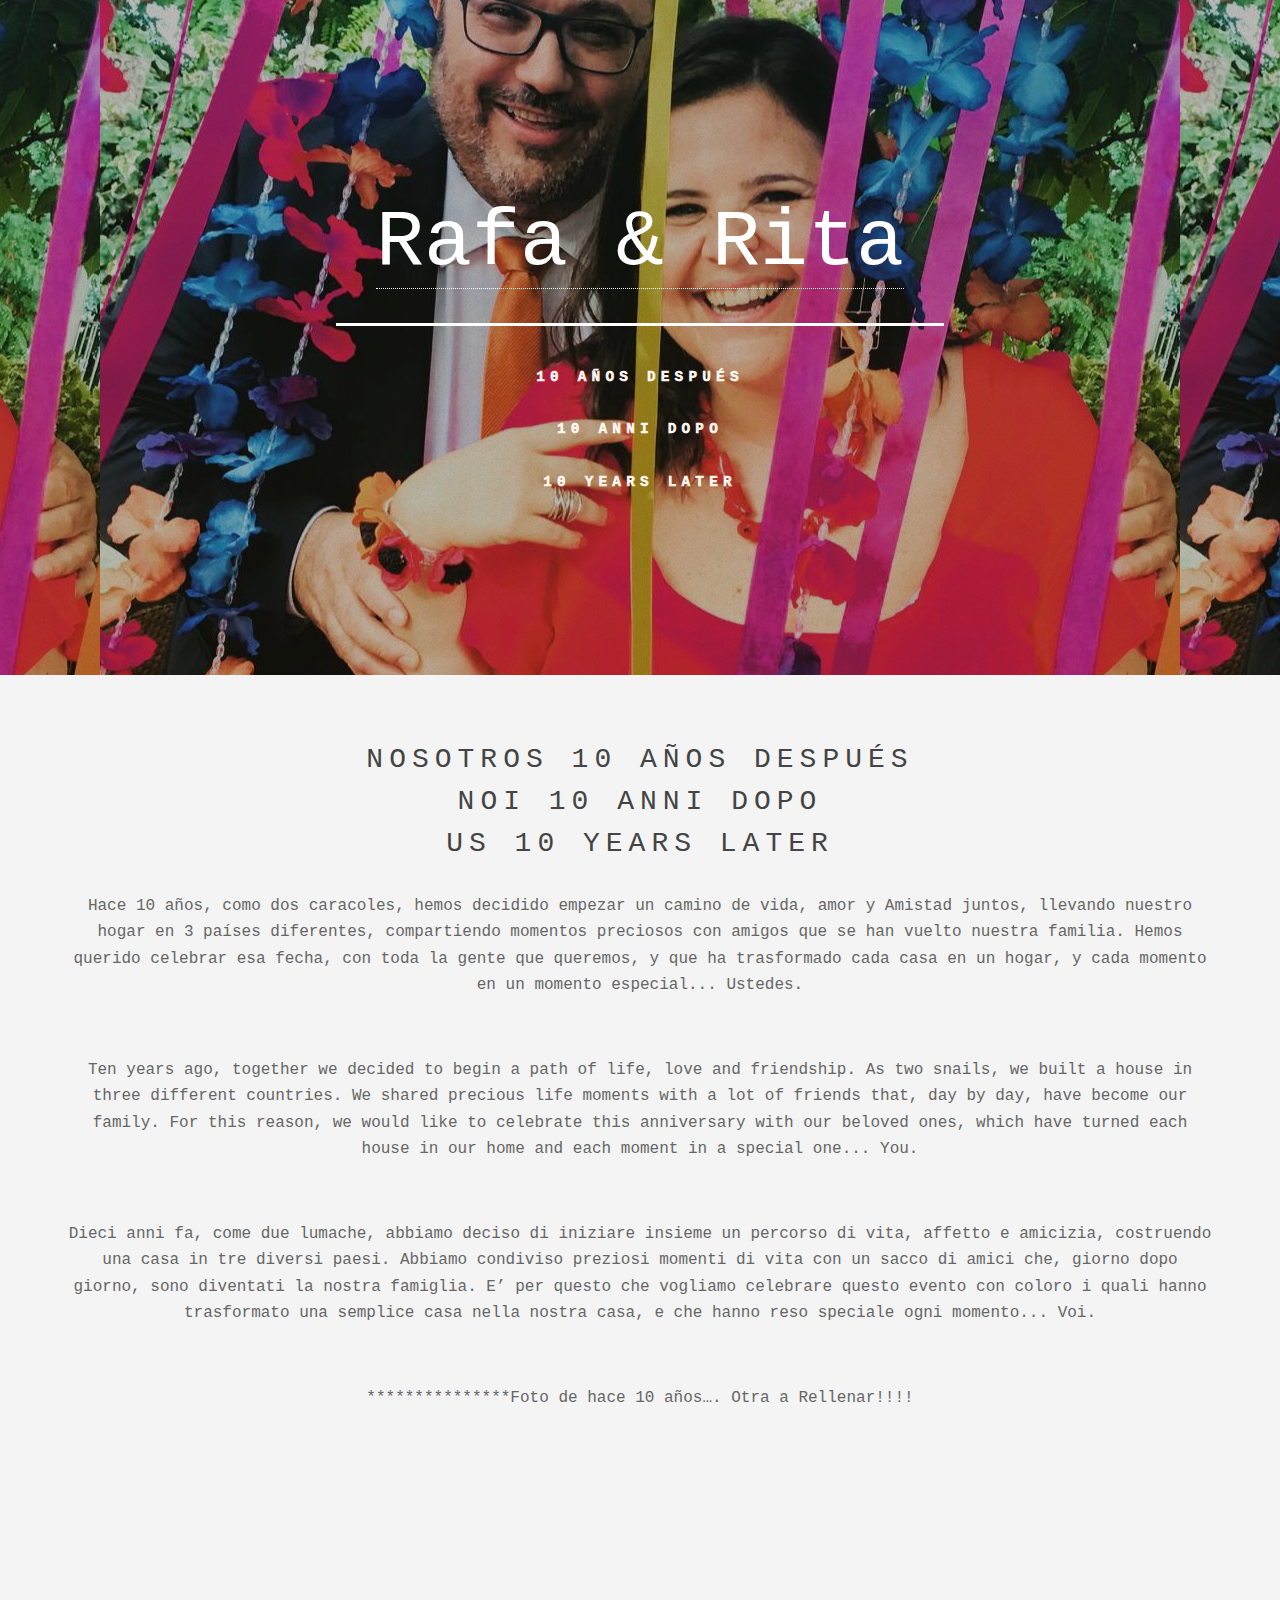
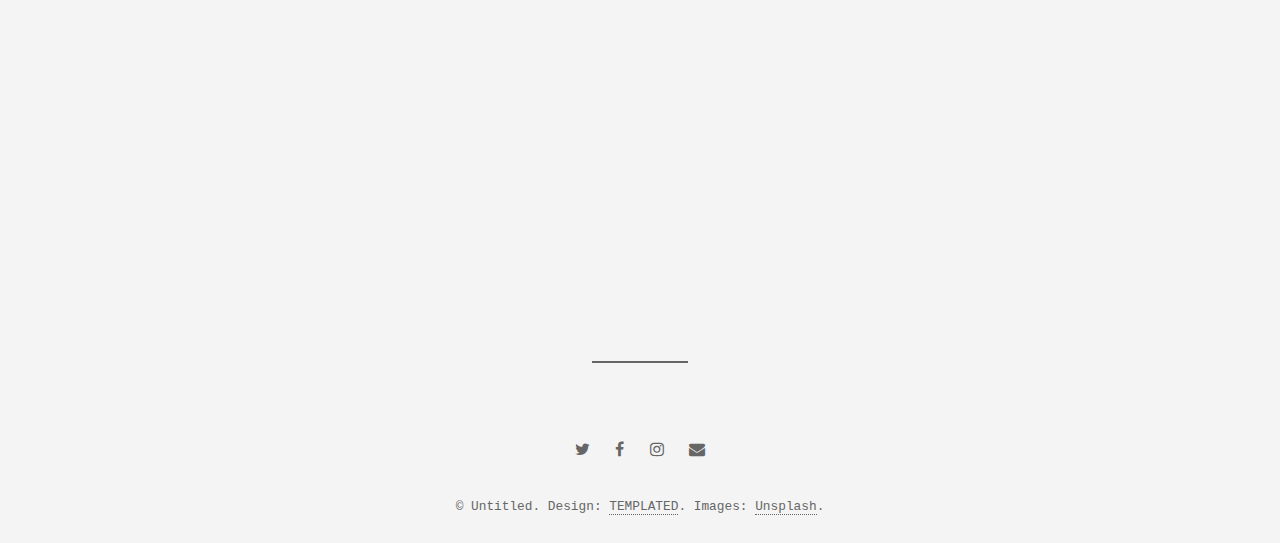
==== aboutus.html @ 58c0a0b7 "added last modifications:" ====
<!DOCTYPE HTML>
<!--
	Epilogue by TEMPLATED
	templated.co @templatedco
	Released for free under the Creative Commons Attribution 3.0 license (templated.co/license)
-->
<html>
	<head>
		<title>Rafa e Rita 10 anni dopo</title>
		<meta http-equiv="Content-Type" content="text/html; charset=utf-8">
		<meta name="viewport" content="width=device-width, initial-scale=1" />
		<link rel="stylesheet" href="assets/css/main.css" />
	</head>
	<body>

		<!-- Header -->
			<header id="header" class="alt">
				<div class="inner">
					<h1><a href="index.html">Rafa & Rita<a></h1>
					<p>10 a&ntilde;os despu&eacute;s</p>
					<p>10 anni dopo</p>
					<p>10 years later</p>
					<!-- <p>A free responsive site template by <a href="https://templated.co">TEMPLATED</a></p> -->
				</div>
			</header>

        <!-- CTA -->
            <!--
            <section id="cta" class="main special">
                <h2>Etiam veroeros lorem</h2>
                <p>Phasellus ac augue ac magna auctor tempus proin<br />
                accumsan lacus a nibh commodo in pellentesque dui<br />
                in hac habitasse platea dictumst.</p>
                <ul class="actions">
                    <li><a href="#" class="button big">Get Started</a></li>
                </ul>
            </section>
            
            -->
           <!-- Main -->
			
                <section id="main" class="main">
                    <header>
                        <h2>Nosotros 10 a&ntilde;os despu&eacute;s<br/>Noi 10 anni dopo<br/>Us 10 years later</h2>
                    </header>
                    <p>Hace 10 años, como dos caracoles, hemos decidido empezar un camino de vida, amor y Amistad juntos, 
                    llevando nuestro hogar en 3 países diferentes, compartiendo momentos preciosos con amigos que se han 
                    vuelto nuestra familia. Hemos querido celebrar esa fecha, con toda la gente que queremos, y que ha 
                    trasformado cada casa en un hogar, y cada momento en un momento especial... Ustedes.
                    </p>
		</br>
		    <p>Ten years ago, together we decided to begin a path of life, love and friendship. As two snails,
            we built a house in three different countries. We shared precious life moments with a lot of friends that,
            day by day, have become our family. For this reason, we would like to celebrate this anniversary with our beloved 
            ones, which have turned each house in our home and each moment in a special one... You.</p>
		</br>
		<p>Dieci anni fa, come due lumache, abbiamo deciso di iniziare insieme un percorso di vita, affetto e amicizia, 
        costruendo una casa in tre diversi paesi. Abbiamo condiviso preziosi momenti di vita con un sacco di amici che, giorno
        dopo giorno, sono diventati la nostra famiglia. E’ per questo che vogliamo celebrare questo evento con coloro i quali
        hanno trasformato una semplice casa nella nostra casa, e che hanno reso speciale ogni momento... Voi.</p>
                    </br><p>
                   ***************Foto de hace 10 años….
Otra a Rellenar!!!!</p>
                    <p><iframe src="https://open.spotify.com/embed/user/carla_sciarra/playlist/4qnA7GtJhtQi6pA90mGxtS width="300" height="380" frameborder="0" allowtransparency="true" allow="encrypted-media"></iframe> 
                    </p>
             </section>
			
				<!-- Footer -->
					<footer id="footer">
						<ul class="icons">
							<li><a href="#" class="icon fa-twitter"><span class="label">Twitter</span></a></li>
							<li><a href="#" class="icon fa-facebook"><span class="label">Facebook</span></a></li>
							<li><a href="#" class="icon fa-instagram"><span class="label">Instagram</span></a></li>
							<li><a href="#" class="icon fa-envelope"><span class="label">Email</span></a></li>
						</ul>
						<p class="copyright">&copy; Untitled. Design: <a href="https://templated.co">TEMPLATED</a>. Images: <a href="https://unsplash.com">Unsplash</a>.</p>
					</footer>

			</div>

		<!-- Scripts -->
			<script src="assets/js/jquery.min.js"></script>
			<script src="assets/js/skel.min.js"></script>
			<script src="assets/js/util.js"></script>
			<script src="assets/js/main.js"></script>

	</body>
</html>
---- assets/css/main.css ----
@import url(font-awesome.min.css);
@import url("https://fonts.googleapis.com/css?family=Pacifico|Source+Sans+Pro:200,400");

/*
	Epilogue by TEMPLATED
	templated.co @templatedco
	Released for free under the Creative Commons Attribution 3.0 license (templated.co/license)
*/

/* Reset */

	html, body, div, span, applet, object, iframe, h1, h2, h3, h4, h5, h6, p, blockquote, pre, a, abbr, acronym, address, big, cite, code, del, dfn, em, img, ins, kbd, q, s, samp, small, strike, strong, sub, sup, tt, var, b, u, i, center, dl, dt, dd, ol, ul, li, fieldset, form, label, legend, table, caption, tbody, tfoot, thead, tr, th, td, article, aside, canvas, details, embed, figure, figcaption, footer, header, hgroup, menu, nav, output, ruby, section, summary, time, mark, audio, video {
		margin: 0;
		padding: 0;
		border: 0;
		font-size: 100%;
		font: inherit;
		vertical-align: baseline;
	}

	article, aside, details, figcaption, figure, footer, header, hgroup, menu, nav, section {
		display: block;
	}

	body {
		line-height: 1;
	}

	ol, ul {
		list-style: none;
	}

	blockquote, q {
		quotes: none;
	}

	blockquote:before, blockquote:after, q:before, q:after {
		content: '';
		content: none;
	}

	table {
		border-collapse: collapse;
		border-spacing: 0;
	}

	body {
		-webkit-text-size-adjust: none;
	}

/* Box Model */

	*, *:before, *:after {
		-moz-box-sizing: border-box;
		-webkit-box-sizing: border-box;
		box-sizing: border-box;
	}

/* Basic */

	@-ms-viewport {
		width: device-width;
	}

	body {
		-ms-overflow-style: scrollbar;
	}

	@media screen and (max-width: 480px) {

		html, body {
			min-width: 320px;
		}

	}

	body {
		background: #f4f4f4;
	}

		body.is-loading *, body.is-loading *:before, body.is-loading *:after {
			-moz-animation: none !important;
			-webkit-animation: none !important;
			-ms-animation: none !important;
			animation: none !important;
			-moz-transition: none !important;
			-webkit-transition: none !important;
			-ms-transition: none !important;
			transition: none !important;
		}

/* Type */

	body {
		background-color: #f4f4f4;
		color: #666666;
	}

	body, input, select, textarea {
		/* font-family: "Source Sans Pro", Helvetica, sans-serif;*/ 
        font-family: Courier New,Courier,Lucida Sans Typewriter,Lucida Typewriter,monospace;
		font-size: 17pt;
		font-weight: 200;
		line-height: 1.65;
	}

		@media screen and (max-width: 1680px) {

			body, input, select, textarea {
				font-size: 13pt;
			}

		}

		@media screen and (max-width: 1280px) {

			body, input, select, textarea {
				font-size: 12pt;
			}

		}

		@media screen and (max-width: 360px) {

			body, input, select, textarea {
				font-size: 11pt;
			}

		}

	a {
		-moz-transition: color 0.2s ease, border-bottom-color 0.2s ease;
		-webkit-transition: color 0.2s ease, border-bottom-color 0.2s ease;
		-ms-transition: color 0.2s ease, border-bottom-color 0.2s ease;
		transition: color 0.2s ease, border-bottom-color 0.2s ease;
		text-decoration: none;
		border-bottom: dotted 1px;
	}

		a:hover {
			border-bottom-color: transparent;
		}

	strong, b {
		font-weight: 400;
	}

	em, i {
		font-style: italic;
	}

	p {
		margin: 0 0 2em 0;
        text-align: center;
	}

	h1, h2, h3, h4, h5, h6 {
		font-weight: 400;
		line-height: 1.5;
		margin: 0 0 1em 0;
		text-transform: uppercase;
		letter-spacing: 0.375rem;
	}

		h1 a, h2 a, h3 a, h4 a, h5 a, h6 a {
			color: inherit;
			text-decoration: none;
		}

	h1 {
		font-size: 2em;
	}

	h2 {
		font-size: 1.75em;
	}

	h3 {
		font-size: 1.25em;
	}

	h4 {
		font-size: 1em;
	}

	h5 {
		font-size: 0.9em;
	}

	h6 {
		font-size: 0.7em;
	}

	@media screen and (max-width: 736px) {

		h1 {
			font-size: 1.5em;
		}

		h2 {
			font-size: 1.25em;
		}

		h3 {
			font-size: 1em;
		}

	}

	sub {
		font-size: 0.8em;
		position: relative;
		top: 0.5em;
	}

	sup {
		font-size: 0.8em;
		position: relative;
		top: -0.5em;
	}

	blockquote {
		border-left: solid 4px;
		font-style: italic;
		margin: 0 0 2em 0;
		padding: 0.5em 0 0.5em 2em;
	}

	code {
		border-radius: 4px;
		border: solid 1px;
		font-family: "Courier New", monospace;
		font-size: 0.9em;
		margin: 0 0.25em;
		padding: 0.25em 0.65em;
	}

	pre {
		-webkit-overflow-scrolling: touch;
		font-family: "Courier New", monospace;
		font-size: 0.9em;
		margin: 0 0 2em 0;
	}

		pre code {
			display: block;
			line-height: 1.75;
			padding: 1em 1.5em;
			overflow-x: auto;
		}

	hr {
		border: 0;
		border-bottom: solid 1px;
		margin: 2em 0;
	}

		hr.major {
			margin: 3em 0;
		}

	.align-left {
		text-align: left;
	}

	.align-center {
		text-align: center;
	}

	.align-right {
		text-align: right;
	}

	input, select, textarea {
		color: #444444;
	}

	a {
		color: inherit;
	}

		a:hover {
			color: #EF6480 !important;
		}

	strong, b {
		color: #444444;
	}

	h1, h2, h3, h4, h5, h6 {
		color: #444444;
	}

	blockquote {
		border-left-color: #666666;
	}

	code {
		background: rgba(144, 144, 144, 0.075);
		border-color: #666666;
	}

	hr {
		border-bottom-color: #666666;
	}

/* Box */

	.box {
		border-radius: 4px;
		border: solid 1px;
		margin-bottom: 2em;
		padding: 1.5em;
	}

		.box > :last-child,
		.box > :last-child > :last-child,
		.box > :last-child > :last-child > :last-child {
			margin-bottom: 0;
		}

		.box.alt {
			border: 0;
			border-radius: 0;
			padding: 0;
		}

	.box {
		border-color: #666666;
	}

/* Button */

	input[type="submit"],
	input[type="reset"],
	input[type="button"],
	button,
	.button {
		-moz-appearance: none;
		-webkit-appearance: none;
		-ms-appearance: none;
		appearance: none;
		-moz-transition: box-shadow 0.2s ease-in-out, background-color 0.2s ease-in-out, color 0.2s ease-in-out;
		-webkit-transition: box-shadow 0.2s ease-in-out, background-color 0.2s ease-in-out, color 0.2s ease-in-out;
		-ms-transition: box-shadow 0.2s ease-in-out, background-color 0.2s ease-in-out, color 0.2s ease-in-out;
		transition: box-shadow 0.2s ease-in-out, background-color 0.2s ease-in-out, color 0.2s ease-in-out;
		border-radius: 4px;
		border: 0;
		cursor: pointer;
		display: inline-block;
		font-weight: 400;
		height: 3.5em;
		line-height: 3.5em;
		padding: 0 2em 0 2.375em;
		text-align: center;
		text-decoration: none;
		white-space: nowrap;
		text-transform: uppercase;
		letter-spacing: 0.325em;
		font-size: 0.725em;
	}

		input[type="submit"].icon:before,
		input[type="reset"].icon:before,
		input[type="button"].icon:before,
		button.icon:before,
		.button.icon:before {
			margin-right: 0.5em;
		}

		input[type="submit"].fit,
		input[type="reset"].fit,
		input[type="button"].fit,
		button.fit,
		.button.fit {
			display: block;
			margin: 0 0 1em 0;
			width: 100%;
		}

		input[type="submit"].big,
		input[type="reset"].big,
		input[type="button"].big,
		button.big,
		.button.big {
			font-size: 0.8em;
			padding: 0 2.5em 0 2.875em;
			height: 3.75em;
			line-height: 3.75em;
		}

		input[type="submit"].disabled, input[type="submit"]:disabled,
		input[type="reset"].disabled,
		input[type="reset"]:disabled,
		input[type="button"].disabled,
		input[type="button"]:disabled,
		button.disabled,
		button:disabled,
		.button.disabled,
		.button:disabled {
			-moz-pointer-events: none;
			-webkit-pointer-events: none;
			-ms-pointer-events: none;
			pointer-events: none;
			opacity: 0.25;
		}

		@media screen and (max-width: 480px) {

			input[type="submit"],
			input[type="reset"],
			input[type="button"],
			button,
			.button {
				padding: 0;
			}

		}

	input[type="submit"],
	input[type="reset"],
	input[type="button"],
	button,
	.button {
		background-color: transparent;
		box-shadow: inset 0 0 0 2px #666666;
		color: #444444 !important;
	}

		input[type="submit"]:hover,
		input[type="reset"]:hover,
		input[type="button"]:hover,
		button:hover,
		.button:hover {
			color: #EF6480 !important;
			box-shadow: inset 0 0 0 2px #EF6480;
		}

		input[type="submit"]:active,
		input[type="reset"]:active,
		input[type="button"]:active,
		button:active,
		.button:active {
			background-color: rgba(239, 100, 128, 0.15);
		}

		input[type="submit"].icon:before,
		input[type="reset"].icon:before,
		input[type="button"].icon:before,
		button.icon:before,
		.button.icon:before {
			color: #999999;
		}

/* Form */

	form {
		margin: 0 0 2em 0;
	}

	label {
		display: block;
		font-size: 0.9em;
		font-weight: 400;
		margin: 0 0 1em 0;
	}

	input[type="text"],
	input[type="password"],
	input[type="email"],
	select,
	textarea {
		-moz-appearance: none;
		-webkit-appearance: none;
		-ms-appearance: none;
		appearance: none;
		border-radius: 4px;
		border: none;
		border: solid 1px;
		color: inherit;
		display: block;
		outline: 0;
		padding: 0 1em;
		text-decoration: none;
		width: 100%;
	}

		input[type="text"]:invalid,
		input[type="password"]:invalid,
		input[type="email"]:invalid,
		select:invalid,
		textarea:invalid {
			box-shadow: none;
		}

	.select-wrapper {
		text-decoration: none;
		display: block;
		position: relative;
	}

		.select-wrapper:before {
			-moz-osx-font-smoothing: grayscale;
			-webkit-font-smoothing: antialiased;
			font-family: FontAwesome;
			font-style: normal;
			font-weight: normal;
			text-transform: none !important;
		}

		.select-wrapper:before {
			content: '\f078';
			display: block;
			height: 2.75em;
			line-height: 2.75em;
			pointer-events: none;
			position: absolute;
			right: 0;
			text-align: center;
			top: 0;
			width: 2.75em;
		}

		.select-wrapper select::-ms-expand {
			display: none;
		}

	input[type="text"],
	input[type="password"],
	input[type="email"],
	select {
		height: 2.75em;
	}

	textarea {
		padding: 0.75em 1em;
	}

	input[type="checkbox"],
	input[type="radio"] {
		-moz-appearance: none;
		-webkit-appearance: none;
		-ms-appearance: none;
		appearance: none;
		display: block;
		float: left;
		margin-right: -2em;
		opacity: 0;
		width: 1em;
		z-index: -1;
	}

		input[type="checkbox"] + label,
		input[type="radio"] + label {
			text-decoration: none;
			cursor: pointer;
			display: inline-block;
			font-size: 1em;
			font-weight: 200;
			padding-left: 2.4em;
			padding-right: 0.75em;
			position: relative;
		}

			input[type="checkbox"] + label:before,
			input[type="radio"] + label:before {
				-moz-osx-font-smoothing: grayscale;
				-webkit-font-smoothing: antialiased;
				font-family: FontAwesome;
				font-style: normal;
				font-weight: normal;
				text-transform: none !important;
			}

			input[type="checkbox"] + label:before,
			input[type="radio"] + label:before {
				border-radius: 4px;
				border: solid 1px;
				content: '';
				display: inline-block;
				height: 1.65em;
				left: 0;
				line-height: 1.58125em;
				position: absolute;
				text-align: center;
				top: 0;
				width: 1.65em;
			}

		input[type="checkbox"]:checked + label:before,
		input[type="radio"]:checked + label:before {
			content: '\f00c';
		}

	input[type="checkbox"] + label:before {
		border-radius: 4px;
	}

	input[type="radio"] + label:before {
		border-radius: 100%;
	}

	::-webkit-input-placeholder {
		opacity: 1.0;
	}

	:-moz-placeholder {
		opacity: 1.0;
	}

	::-moz-placeholder {
		opacity: 1.0;
	}

	:-ms-input-placeholder {
		opacity: 1.0;
	}

	.formerize-placeholder {
		opacity: 1.0;
	}

	label {
		color: #444444;
	}

	input[type="text"],
	input[type="password"],
	input[type="email"],
	select,
	textarea {
		background: rgba(144, 144, 144, 0.075);
		border-color: #666666;
	}

		input[type="text"]:focus,
		input[type="password"]:focus,
		input[type="email"]:focus,
		select:focus,
		textarea:focus {
			border-color: #EF6480;
			box-shadow: 0 0 0 1px #EF6480;
		}

	.select-wrapper:before {
		color: #666666;
	}

	input[type="checkbox"] + label,
	input[type="radio"] + label {
		color: #666666;
	}

		input[type="checkbox"] + label:before,
		input[type="radio"] + label:before {
			background: rgba(144, 144, 144, 0.075);
			border-color: #666666;
		}

	input[type="checkbox"]:checked + label:before,
	input[type="radio"]:checked + label:before {
		background-color: #EF6480;
		border-color: #EF6480;
		color: #ffffff;
	}

	input[type="checkbox"]:focus + label:before,
	input[type="radio"]:focus + label:before {
		border-color: #EF6480;
		box-shadow: 0 0 0 1px #EF6480;
	}

	::-webkit-input-placeholder {
		color: #999999 !important;
	}

	:-moz-placeholder {
		color: #999999 !important;
	}

	::-moz-placeholder {
		color: #999999 !important;
	}

	:-ms-input-placeholder {
		color: #999999 !important;
	}

	.formerize-placeholder {
		color: #999999 !important;
	}

/* Icon */

	.icon {
		text-decoration: none;
		border-bottom: none;
		position: relative;
	}

		.icon:before {
			-moz-osx-font-smoothing: grayscale;
			-webkit-font-smoothing: antialiased;
			font-family: FontAwesome;
			font-style: normal;
			font-weight: normal;
			text-transform: none !important;
		}

		.icon > .label {
			display: none;
		}

		.icon.major {
			display: block;
			margin: 0 0 1.5em 0;
		}

			.icon.major:before {
				cursor: default;
				font-size: 2.5rem;
				box-shadow: inset 0 0 0 2px #666666;
				width: 2.5em;
				height: 2.5em;
				line-height: 2.5em;
				display: inline-block;
				border-radius: 100%;
				color: #666666;
			}

		@media screen and (max-width: 736px) {

			.icon.major:before {
				font-size: 2rem;
			}

		}

/* Image */

	.image {
		border-radius: 4px;
		border: 0;
		display: inline-block;
		position: relative;
	}

		.image img {
			border-radius: 4px;
			display: block;
		}

		.image.left, .image.right {
			max-width: 40%;
		}

			.image.left img, .image.right img {
				width: 100%;
			}

		.image.left {
			float: left;
			margin: 0 1.5em 1em 0;
			top: 0.25em;
		}

		.image.right {
			float: right;
			margin: 0 0 1em 1.5em;
			top: 0.25em;
		}

		.image.fit {
			display: block;
			margin: 0 0 2em 0;
			width: 100%;
		}

			.image.fit img {
				width: 100%;
			}

		.image.main {
			display: block;
			margin: 0 0 3em 0;
			width: 100%;
		}

			.image.main img {
				width: 100%;
			}

/* List */

	ol {
		list-style: decimal;
		margin: 0 0 2em 0;
		padding-left: 1.25em;
	}

		ol li {
			padding-left: 0.25em;
		}

	ul {
		list-style: disc;
		margin: 0 0 2em 0;
		padding-left: 1em;
	}

		ul li {
			padding-left: 0.5em;
		}

		ul.alt {
			list-style: none;
			padding-left: 0;
		}

			ul.alt li {
				border-top: solid 1px;
				padding: 0.5em 0;
			}

				ul.alt li:first-child {
					border-top: 0;
					padding-top: 0;
				}

		ul.icons {
			cursor: default;
			list-style: none;
			padding-left: 0;
		}

			ul.icons li {
				display: inline-block;
				padding: 0 1em 0 0;
			}

				ul.icons li:last-child {
					padding-right: 0;
				}

		ul.actions {
			cursor: default;
			list-style: none;
			padding-left: 0;
		}

			ul.actions li {
				display: inline-block;
				padding: 0 1em 0 0;
				vertical-align: middle;
			}

				ul.actions li:last-child {
					padding-right: 0;
				}

			ul.actions.small li {
				padding: 0 0.5em 0 0;
			}

			ul.actions.vertical li {
				display: block;
				padding: 1em 0 0 0;
			}

				ul.actions.vertical li:first-child {
					padding-top: 0;
				}

				ul.actions.vertical li > * {
					margin-bottom: 0;
				}

			ul.actions.vertical.small li {
				padding: 0.5em 0 0 0;
			}

				ul.actions.vertical.small li:first-child {
					padding-top: 0;
				}

			ul.actions.fit {
				display: table;
				margin-left: -1em;
				padding: 0;
				table-layout: fixed;
				width: calc(100% + 1em);
			}

				ul.actions.fit li {
					display: table-cell;
					padding: 0 0 0 1em;
				}

					ul.actions.fit li > * {
						margin-bottom: 0;
					}

				ul.actions.fit.small {
					margin-left: -0.5em;
					width: calc(100% + 0.5em);
				}

					ul.actions.fit.small li {
						padding: 0 0 0 0.5em;
					}

			@media screen and (max-width: 480px) {

				ul.actions {
					margin: 0 0 2em 0;
				}

					ul.actions li {
						padding: 1em 0 0 0;
						display: block;
						text-align: center;
						width: 100%;
					}

						ul.actions li:first-child {
							padding-top: 0;
						}

						ul.actions li > * {
							width: 100%;
							margin: 0 !important;
						}

					ul.actions.small li {
						padding: 0.5em 0 0 0;
					}

						ul.actions.small li:first-child {
							padding-top: 0;
						}

			}

	dl {
		margin: 0 0 2em 0;
	}

		dl dt {
			display: block;
			font-weight: 400;
			margin: 0 0 1em 0;
		}

		dl dd {
			margin-left: 2em;
		}

	ul.alt li {
		border-top-color: #666666;
	}

/* Table */

	.table-wrapper {
		-webkit-overflow-scrolling: touch;
		overflow-x: auto;
	}

	table {
		margin: 0 0 2em 0;
		width: 100%;
	}

		table tbody tr {
			border: solid 1px;
			border-left: 0;
			border-right: 0;
		}

		table td {
			padding: 0.75em 0.75em;
		}

		table th {
			font-size: 0.9em;
			font-weight: 400;
			padding: 0 0.75em 0.75em 0.75em;
			text-align: left;
		}

		table thead {
			border-bottom: solid 2px;
		}

		table tfoot {
			border-top: solid 2px;
		}

		table.alt {
			border-collapse: separate;
		}

			table.alt tbody tr td {
				border: solid 1px;
				border-left-width: 0;
				border-top-width: 0;
			}

				table.alt tbody tr td:first-child {
					border-left-width: 1px;
				}

			table.alt tbody tr:first-child td {
				border-top-width: 1px;
			}

			table.alt thead {
				border-bottom: 0;
			}

			table.alt tfoot {
				border-top: 0;
			}

	table tbody tr {
		border-color: #666666;
	}

		table tbody tr:nth-child(2n + 1) {
			background-color: rgba(144, 144, 144, 0.075);
		}

	table th {
		color: #444444;
	}

	table thead {
		border-bottom-color: #666666;
	}

	table tfoot {
		border-top-color: #666666;
	}

	table.alt tbody tr td {
		border-color: #666666;
	}

/* Item */

	.item {
		padding: 3em 3em 1em 3em;
		background-color: #ffffff;
		border-radius: 4px;
		text-align: center;
	}

		.item header {
			border-top-left-radius: 4px;
			border-top-right-radius: 4px;
			margin: -3em 0 3em -3em;
			width: calc(100% + 6em);
			height: 15em;
			display: -moz-flex;
			display: -webkit-flex;
			display: -ms-flex;
			display: flex;
			-moz-align-items: center;
			-webkit-align-items: center;
			-ms-align-items: center;
			align-items: center;
			-moz-justify-content: center;
			-webkit-justify-content: center;
			-ms-justify-content: center;
			justify-content: center;
			background-color: #444;
			color: rgba(255, 255, 255, 0.75);
			position: relative;
			overflow: hidden;
		}

			.item header input, .item header select, .item header textarea {
				color: #ffffff;
			}

			.item header a {
				color: inherit;
			}

				.item header a:hover {
					color: #EF6480 !important;
				}

			.item header strong, .item header b {
				color: #ffffff;
			}

			.item header h1, .item header h2, .item header h3, .item header h4, .item header h5, .item header h6 {
				color: #ffffff;
			}

			.item header blockquote {
				border-left-color: #ffffff;
			}

			.item header code {
				background: rgba(255, 255, 255, 0.075);
				border-color: #ffffff;
			}

			.item header hr {
				border-bottom-color: #ffffff;
			}

			.item header a {
				-moz-transition: -moz-transform 0.2s ease;
				-webkit-transition: -webkit-transform 0.2s ease;
				-ms-transition: -ms-transform 0.2s ease;
				transition: transform 0.2s ease;
				background-size: cover;
				background-position: center;
				background-repeat: no-repeat;
				position: absolute;
				top: 0;
				left: 0;
				width: 100%;
				height: 100%;
				display: block;
			}

				.item header a:before {
					content: '';
					display: block;
					position: absolute;
					top: 0;
					left: 0;
					width: 100%;
					height: 100%;
					background-color: rgba(0, 0, 0, 0.25);
					background-image: url("images/overlay.png");
				}

			.item header:hover a {
				-moz-transform: scale(1.1);
				-webkit-transform: scale(1.1);
				-ms-transform: scale(1.1);
				transform: scale(1.1);
			}

			.item header > * {
				position: relative;
				z-index: 1;
			}

			.item header h3 {
				margin: 0;
				-moz-pointer-events: none;
				-webkit-pointer-events: none;
				-ms-pointer-events: none;
				pointer-events: none;
			}

	.items {
		display: -moz-flex;
		display: -webkit-flex;
		display: -ms-flex;
		display: flex;
		-moz-flex-wrap: wrap;
		-webkit-flex-wrap: wrap;
		-ms-flex-wrap: wrap;
		flex-wrap: wrap;
		width: calc(100% + 2em);
		margin: -2em 0 0 -2em;
	}

		.items .item {
			margin: 2em 0 0 2em;
			width: calc(50% - 2em);
		}

	@media screen and (max-width: 980px) {

		.item header {
			height: 25em;
		}

		.items {
			-moz-flex-direction: column;
			-webkit-flex-direction: column;
			-ms-flex-direction: column;
			flex-direction: column;
			-moz-flex-wrap: nowrap;
			-webkit-flex-wrap: nowrap;
			-ms-flex-wrap: nowrap;
			flex-wrap: nowrap;
			width: 100%;
			margin: 0;
		}

			.items .item {
				width: 100%;
				margin: 0 0 2em 0;
			}

				.items .item:last-child {
					margin-bottom: 0;
				}

	}

	@media screen and (max-width: 736px) {

		.item header {
			height: 15em;
		}

		.items .item {
			margin: 0 0 1em 0;
		}

	}

	@media screen and (max-width: 480px) {

		.item {
			padding: 2em 1em 0.1em 1em;
		}

			.item header {
				height: 12em;
				margin: -2em 0 2em -1em;
				width: calc(100% + 2em);
			}

	}

/* Wrapper */

	#wrapper {
		width: 64em;
		margin: 0 auto;
		max-width: calc(100% - 4em);
		padding: 4em 0 2em 0;
	}

		#wrapper > .main {
			margin-bottom: 4em;
		}

		@media screen and (max-width: 980px) {

			#wrapper {
				padding: 2em 0 2em 0;
			}

				#wrapper > .main {
					margin-bottom: 2em;
				}

		}

		@media screen and (max-width: 736px) {

			#wrapper {
				max-width: calc(100% - 2em);
				padding: 1em 0 0.1em 0;
			}

				#wrapper > .main {
					margin-bottom: 1em;
				}

		}

/* Header */

	#header {
		background-color: #444;
		color: rgba(255, 255, 255, 0.75);
		display: -moz-flex;
		display: -webkit-flex;
		display: -ms-flex;
		display: flex;
		-moz-align-items: center;
		-webkit-align-items: center;
		-ms-align-items: center;
		align-items: center;
		-moz-justify-content: center;
		-webkit-justify-content: center;
		-ms-justify-content: center;
		justify-content: center;
		-moz-flex-direction: column;
		-webkit-flex-direction: column;
		-ms-flex-direction: column;
		flex-direction: column;
		padding: 8em 0 6em 0;
		background-image: url("../../images/img_00.jpg");
		background-size: auto;
		background-position: center;
		background-attachment: fixed;
		text-align: center;
		position: relative;
		cursor: default;
	}

		#header input, #header select, #header textarea {
			color: #ffffff;
		}

		#header a {
			color: inherit;
		}

			#header a:hover {
				color: #EF6480 !important;
			}

		#header strong, #header b {
			color: #ffffff;
		}

		#header h1, #header h2, #header h3, #header h4, #header h5, #header h6 {
			color: #ffffff;
		}

		#header blockquote {
			border-left-color: #ffffff;
		}

		#header code {
			background: rgba(255, 255, 255, 0.075);
			border-color: #ffffff;
		}

		#header hr {
			border-bottom-color: #ffffff;
		}

		#header:before {
			content: '';
			display: block;
			position: absolute;
			top: 0;
			left: 0;
			width: 100%;
			height: 100%;
			background-color: rgba(0, 0, 0, 0.25);
			background-image: url("images/overlay.png");
		}

		#header h1 {
			margin-bottom: 0.5em;
		}

		#header .inner {
			position: relative;
			z-index: 1;
		}

		#header.alt {
			height: 20em;
			min-height: 20em;
			min-height: 75vh;
		}

			#header.alt:before {
				-moz-transition: background-color 3s ease;
				-webkit-transition: background-color 3s ease;
				-ms-transition: background-color 3s ease;
				transition: background-color 3s ease;
				-moz-transition-delay: 1s;
				-webkit-transition-delay: 1s;
				-ms-transition-delay: 1s;
				transition-delay: 1s;
			}

			#header.alt h1 {
				font-size: 5em;
				padding: 0 0.5em 0.25em 0.5em;
				border-bottom: solid 3px #ffffff;
				font-weight: 200;
				/* font-family: "Pacifico", cursive; */
                font-family: Courier New,Courier,Lucida Sans Typewriter,Lucida Typewriter,monospace;
				text-transform: none;
				letter-spacing: 0;
			}

			#header.alt p {
				text-transform: uppercase;
				letter-spacing: 0.325rem;
				font-weight: 1000;
				font-size: 0.9em;
				padding: 0 1.25em;
                color: seashell;
			}

			#header.alt .inner {
				-moz-transition: opacity 2s ease;
				-webkit-transition: opacity 2s ease;
				-ms-transition: opacity 2s ease;
				transition: opacity 2s ease;
				opacity: 1;
			}

		body.is-loading #header.alt:before {
			background-color: black;
		}

		body.is-loading #header.alt .inner {
			opacity: 0;
		}

		@media screen and (max-width: 1280px) {

			#header {
				background-attachment: scroll;
			}

		}

		@media screen and (max-width: 736px) {

			#header {
				padding: 4em 2em 2em 2em;
			}

				#header.alt h1 {
					font-size: 2.5em;
					padding-left: 0;
					padding-right: 0;
				}

				#header.alt p {
					padding: 0;
				}

				#header.alt .inner {
					max-width: 20em;
				}

		}

/* Main */

	#main {
		padding: 4em 4em 2em 4em;
		background-color: #f4f4f4;
		border-radius: 4px;
	}

		#main > header:first-child {
			text-align: center;
		}

		@media screen and (max-width: 736px) {

			#main {
				padding: 2em 2em 0.1em 2em;
			}

		}

		@media screen and (max-width: 480px) {

			#main {
				padding: 2em 1em 0.1em 1em;
			}

		}

/* Intro */

	#intro {
		padding: 4em 4em 2em 4em;
		background-color: #ffffff;
		border-radius: 4px;
		text-align: center;
	}

		@media screen and (max-width: 736px) {

			#intro {
				padding: 2em 2em 0.1em 2em;
			}

		}

		@media screen and (max-width: 480px) {

			#intro {
				padding: 2em 1em 0.1em 1em;
			}

				#intro p br {
					display: none;
				}

		}

/* CTA */

	#cta {
		padding: 2em 0 0.1em 0;
		text-align: center;
	}

		@media screen and (max-width: 736px) {

			#cta {
				padding: 2em 2em 0.1em 2em;
			}

		}

		@media screen and (max-width: 480px) {

			#cta {
				padding: 2em 1em 0.1em 1em;
			}

				#cta p br {
					display: none;
				}

		}

/* Footer */

	#footer {
		text-align: center;
		margin-top: 4em;
	}

		#footer a {
			color: inherit;
		}

		#footer:before {
			content: '';
			display: inline-block;
			width: 6em;
			height: 2px;
			background-color: #666666;
			margin-bottom: 4em;
		}

		#footer .copyright {
			font-size: 0.8em;
		}

		@media screen and (max-width: 736px) {

			#footer {
				margin-top: 2em;
			}

				#footer:before {
					margin-bottom: 2em;
				}

		}
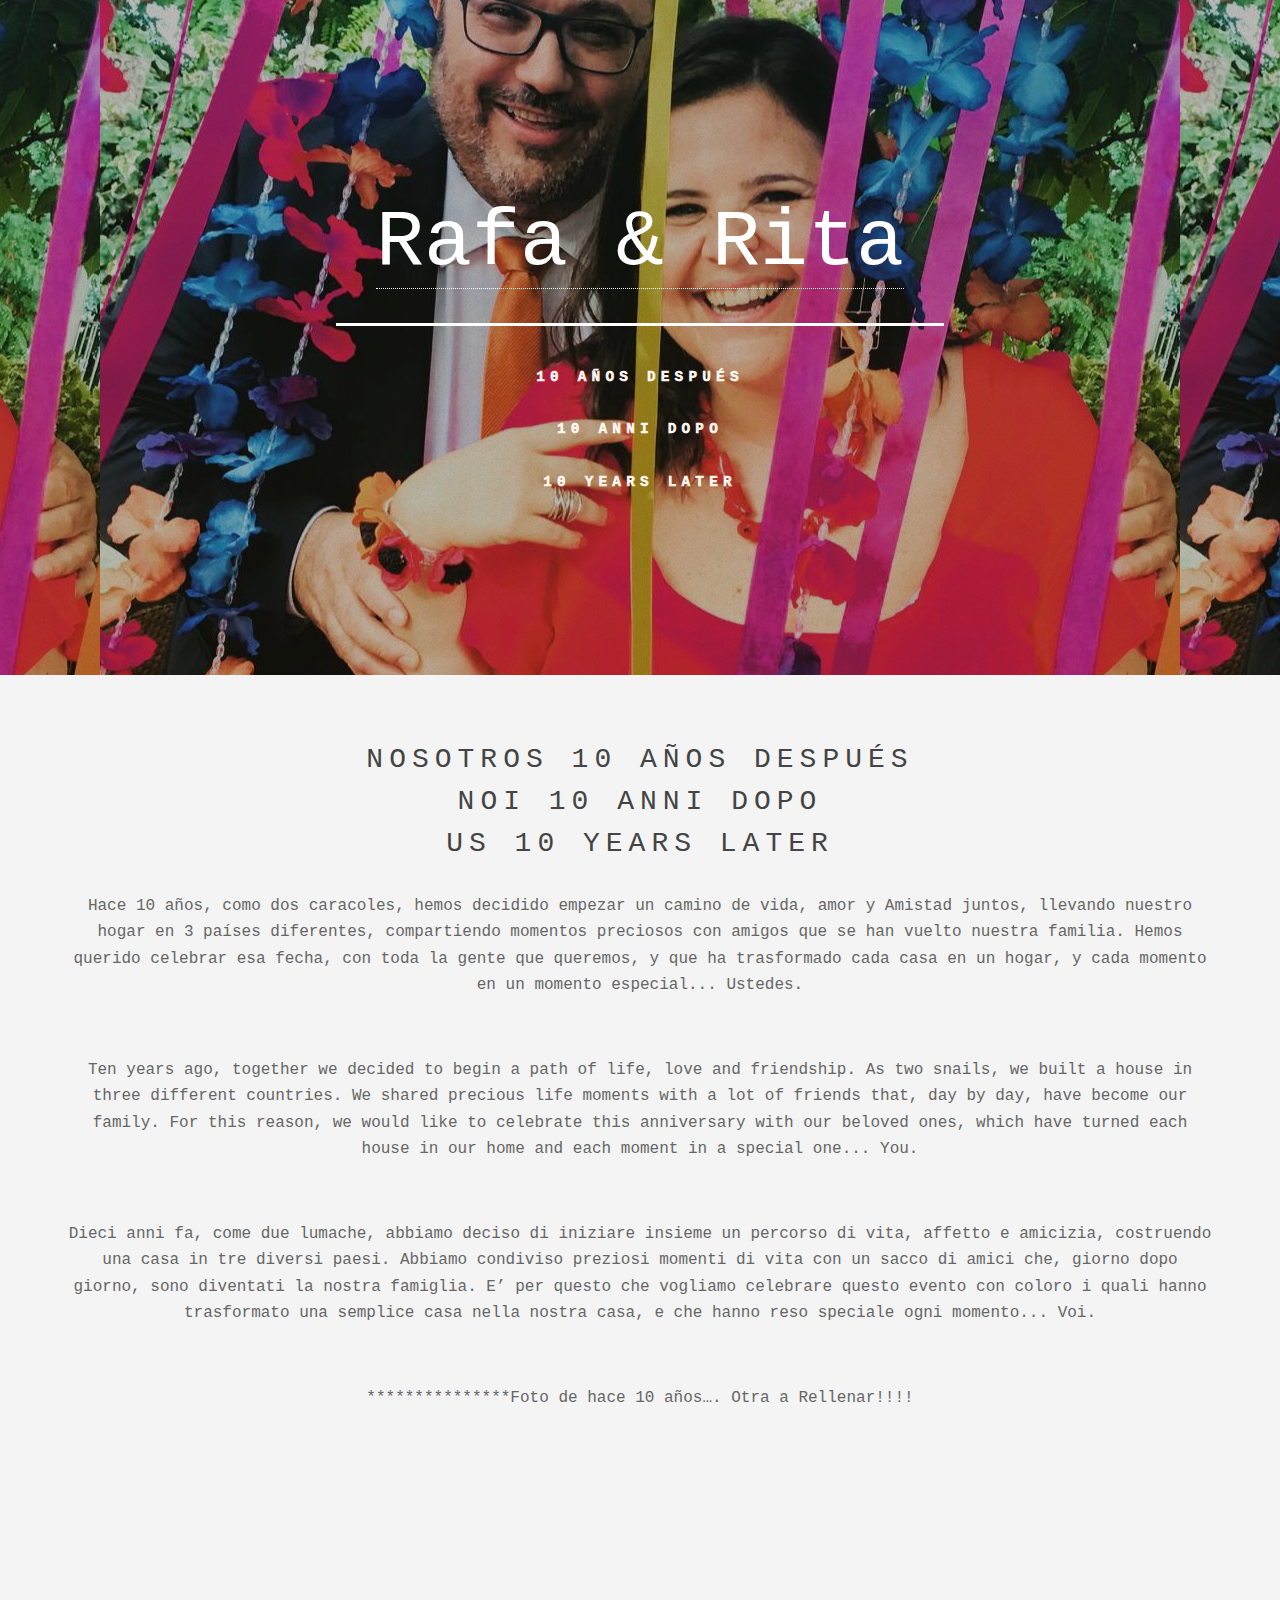
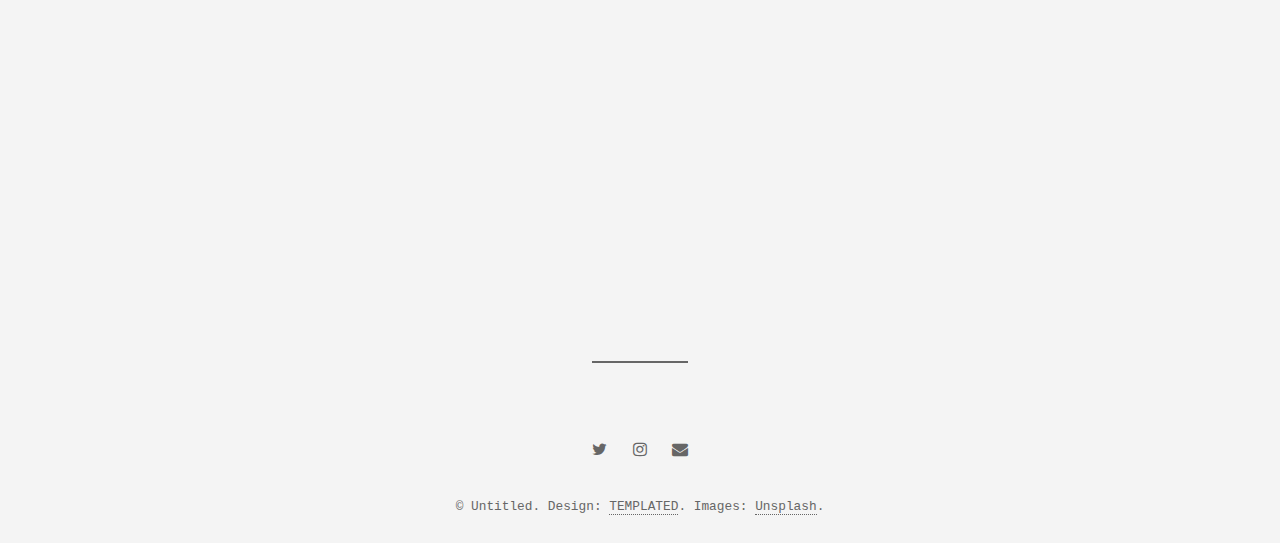
==== commit bfbbf729: "footer modified" ====
--- a/aboutus.html
+++ b/aboutus.html
@@ -68,10 +68,9 @@
 				<!-- Footer -->
 					<footer id="footer">
 						<ul class="icons">
-							<li><a href="#" class="icon fa-twitter"><span class="label">Twitter</span></a></li>
-							<li><a href="#" class="icon fa-facebook"><span class="label">Facebook</span></a></li>
-							<li><a href="#" class="icon fa-instagram"><span class="label">Instagram</span></a></li>
-							<li><a href="#" class="icon fa-envelope"><span class="label">Email</span></a></li>
+							<li><a href="https://twitter.com/rita_sciarra" class="icon fa-twitter"><span class="label">Twitter</span></a></li>
+							<li><a href="https://www.instagram.com/caracolsinfronteras/" class="icon fa-instagram"><span class="label">Instagram</span></a></li>
+							<li><a href="mailto:rafayrita10@gmail.com" class="icon fa-envelope"><span class="label">Email</span></a></li>
 						</ul>
 						<p class="copyright">&copy; Untitled. Design: <a href="https://templated.co">TEMPLATED</a>. Images: <a href="https://unsplash.com">Unsplash</a>.</p>
 					</footer>
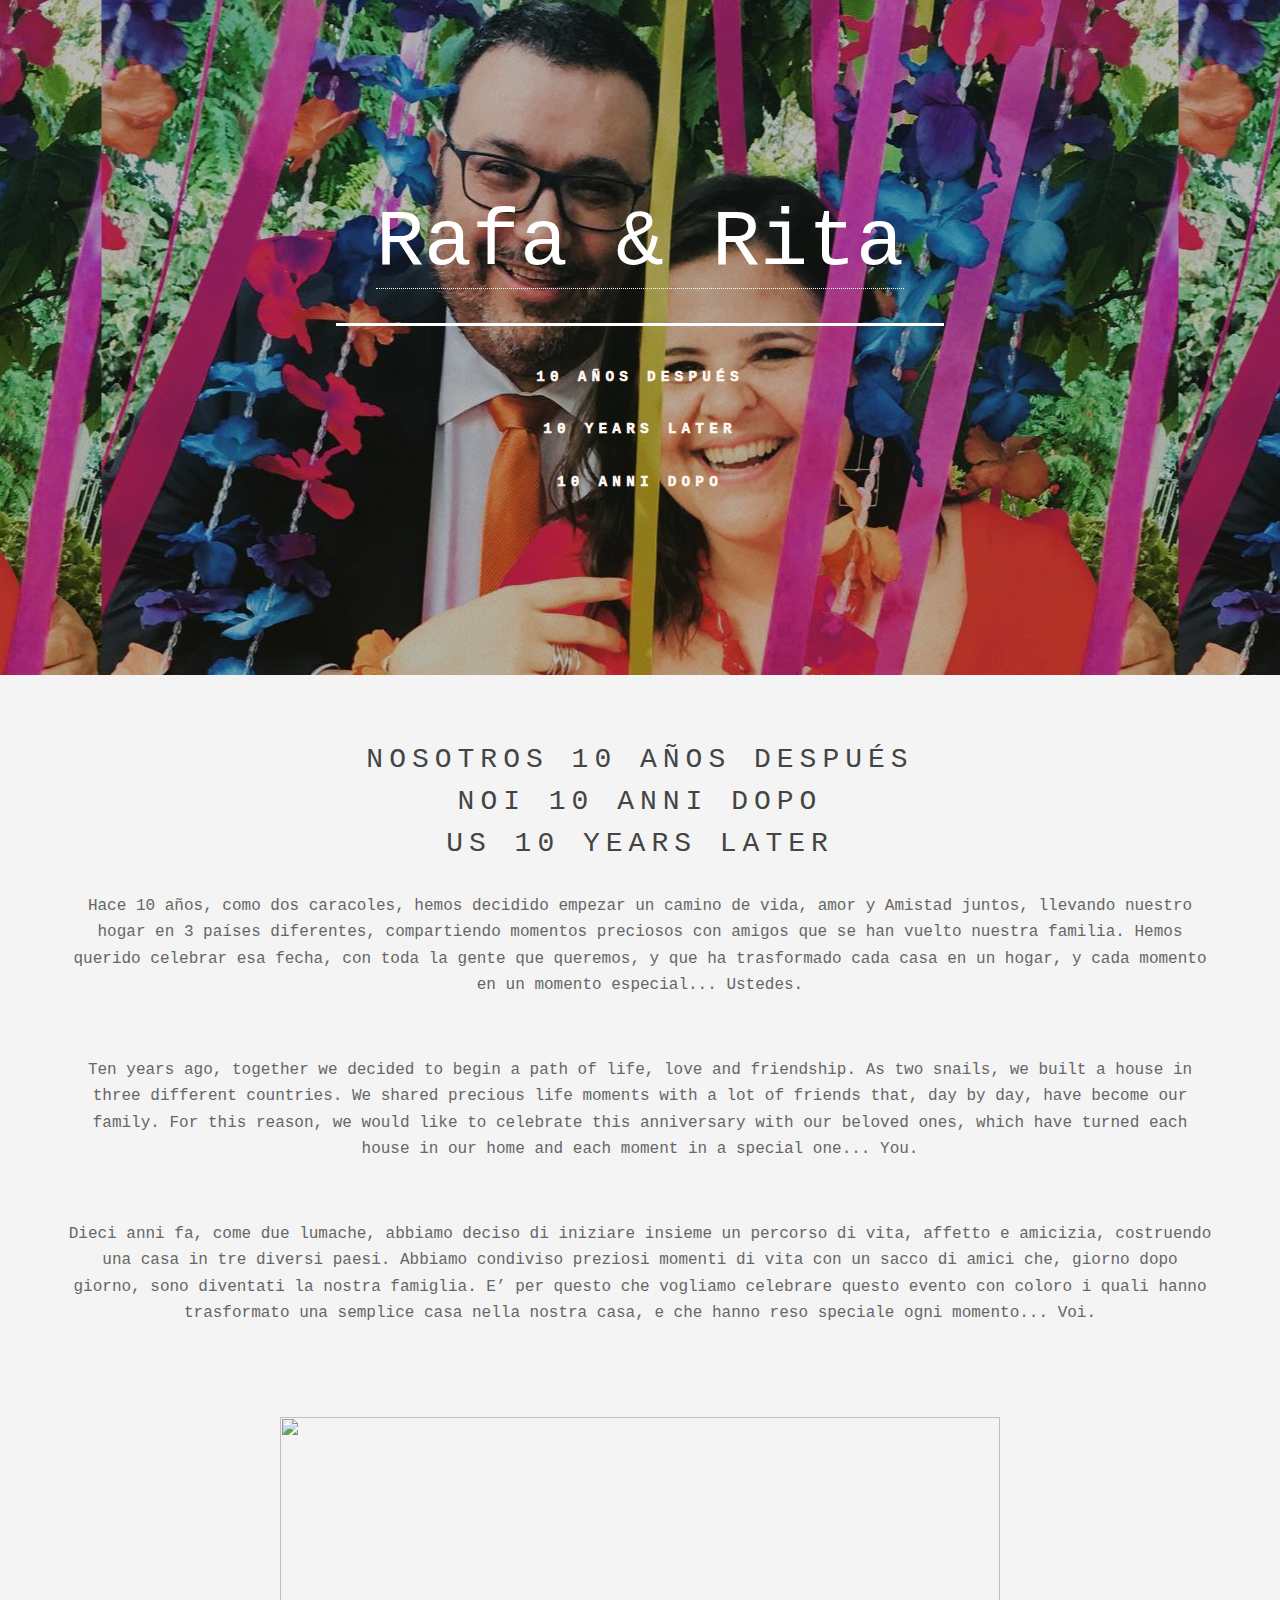
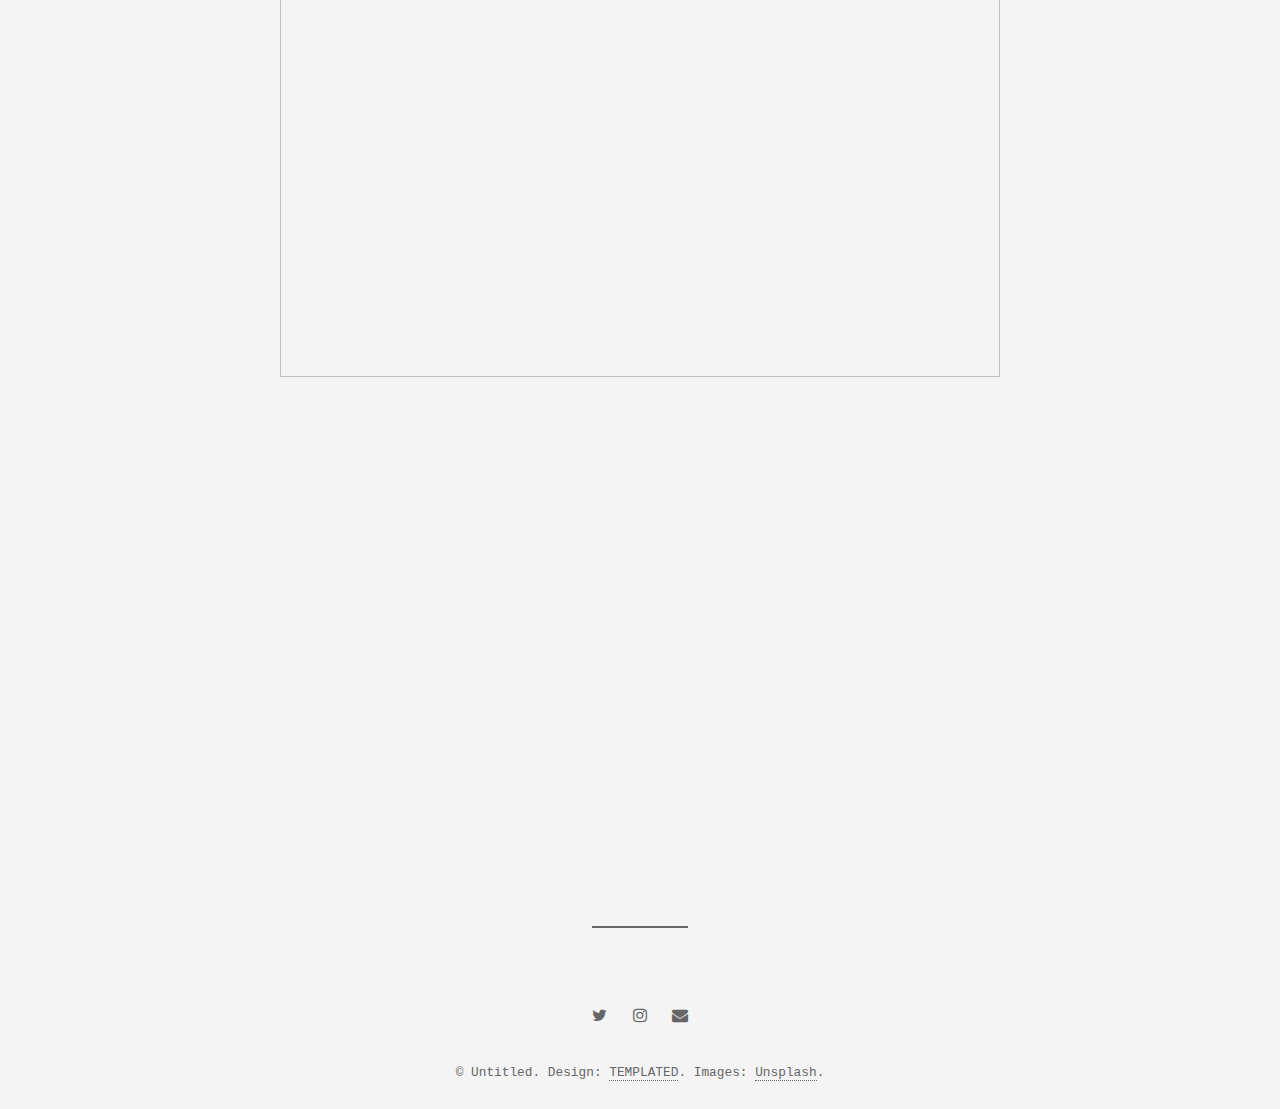
==== commit 7269d8e9: "big work done, almost there" ====
--- a/aboutus.html
+++ b/aboutus.html
@@ -5,26 +5,26 @@
 	Released for free under the Creative Commons Attribution 3.0 license (templated.co/license)
 -->
 <html>
-	<head>
-		<title>Rafa e Rita 10 anni dopo</title>
-		<meta http-equiv="Content-Type" content="text/html; charset=utf-8">
-		<meta name="viewport" content="width=device-width, initial-scale=1" />
-		<link rel="stylesheet" href="assets/css/main.css" />
-	</head>
-	<body>
+<head>
+	<title>Rafa e Rita 10 anni dopo</title>
+	<meta http-equiv="Content-Type" content="text/html; charset=utf-8">
+	<meta name="viewport" content="width=device-width, initial-scale=1" />
+	<link rel="stylesheet" href="assets/css/main.css" />
+</head>
+<body>
 
-		<!-- Header -->
-			<header id="header" class="alt">
-				<div class="inner">
-					<h1><a href="index.html">Rafa & Rita<a></h1>
-					<p>10 a&ntilde;os despu&eacute;s</p>
-					<p>10 anni dopo</p>
-					<p>10 years later</p>
-					<!-- <p>A free responsive site template by <a href="https://templated.co">TEMPLATED</a></p> -->
-				</div>
-			</header>
+	<!-- Header -->
+	<header id="header" class="alt">
+		<div class="inner">
+			<h1><a href="index.html">Rafa & Rita<a></h1>
+				<p>10 a&ntilde;os despu&eacute;s</p>
+				<p>10 years later</p>
+				<p>10 anni dopo</p>
+				<!-- <p>A free responsive site template by <a href="https://templated.co">TEMPLATED</a></p> -->
+			</div>
+		</header>
 
-        <!-- CTA -->
+		<!-- CTA -->
             <!--
             <section id="cta" class="main special">
                 <h2>Etiam veroeros lorem</h2>
@@ -36,52 +36,54 @@
                 </ul>
             </section>
             
-            -->
-           <!-- Main -->
-			
-                <section id="main" class="main">
-                    <header>
-                        <h2>Nosotros 10 a&ntilde;os despu&eacute;s<br/>Noi 10 anni dopo<br/>Us 10 years later</h2>
-                    </header>
-                    <p>Hace 10 años, como dos caracoles, hemos decidido empezar un camino de vida, amor y Amistad juntos, 
-                    llevando nuestro hogar en 3 países diferentes, compartiendo momentos preciosos con amigos que se han 
-                    vuelto nuestra familia. Hemos querido celebrar esa fecha, con toda la gente que queremos, y que ha 
-                    trasformado cada casa en un hogar, y cada momento en un momento especial... Ustedes.
-                    </p>
-		</br>
-		    <p>Ten years ago, together we decided to begin a path of life, love and friendship. As two snails,
-            we built a house in three different countries. We shared precious life moments with a lot of friends that,
-            day by day, have become our family. For this reason, we would like to celebrate this anniversary with our beloved 
-            ones, which have turned each house in our home and each moment in a special one... You.</p>
-		</br>
-		<p>Dieci anni fa, come due lumache, abbiamo deciso di iniziare insieme un percorso di vita, affetto e amicizia, 
-        costruendo una casa in tre diversi paesi. Abbiamo condiviso preziosi momenti di vita con un sacco di amici che, giorno
-        dopo giorno, sono diventati la nostra famiglia. E’ per questo che vogliamo celebrare questo evento con coloro i quali
-        hanno trasformato una semplice casa nella nostra casa, e che hanno reso speciale ogni momento... Voi.</p>
-                    </br><p>
-                   ***************Foto de hace 10 años….
-Otra a Rellenar!!!!</p>
-                    <p><iframe src="https://open.spotify.com/embed/user/carla_sciarra/playlist/4qnA7GtJhtQi6pA90mGxtS width="300" height="380" frameborder="0" allowtransparency="true" allow="encrypted-media"></iframe> 
-                    </p>
-             </section>
-			
-				<!-- Footer -->
-					<footer id="footer">
-						<ul class="icons">
-							<li><a href="https://twitter.com/rita_sciarra" class="icon fa-twitter"><span class="label">Twitter</span></a></li>
-							<li><a href="https://www.instagram.com/caracolsinfronteras/" class="icon fa-instagram"><span class="label">Instagram</span></a></li>
-							<li><a href="mailto:rafayrita10@gmail.com" class="icon fa-envelope"><span class="label">Email</span></a></li>
-						</ul>
-						<p class="copyright">&copy; Untitled. Design: <a href="https://templated.co">TEMPLATED</a>. Images: <a href="https://unsplash.com">Unsplash</a>.</p>
-					</footer>
+        -->
+        <!-- Main -->
+        
+        <section id="main" class="main">
+        	<header>
+        		<h2>Nosotros 10 a&ntilde;os despu&eacute;s<br/>Noi 10 anni dopo<br/>Us 10 years later</h2>
+        	</header>
+        	<p>Hace 10 años, como dos caracoles, hemos decidido empezar un camino de vida, amor y Amistad juntos, 
+        		llevando nuestro hogar en 3 países diferentes, compartiendo momentos preciosos con amigos que se han 
+        		vuelto nuestra familia. Hemos querido celebrar esa fecha, con toda la gente que queremos, y que ha 
+        		trasformado cada casa en un hogar, y cada momento en un momento especial... Ustedes.
+        	</p>
+        </br>
+        <p>Ten years ago, together we decided to begin a path of life, love and friendship. As two snails,
+        	we built a house in three different countries. We shared precious life moments with a lot of friends that,
+        	day by day, have become our family. For this reason, we would like to celebrate this anniversary with our beloved 
+        ones, which have turned each house in our home and each moment in a special one... You.</p>
+    </br>
+    <p>Dieci anni fa, come due lumache, abbiamo deciso di iniziare insieme un percorso di vita, affetto e amicizia, 
+    	costruendo una casa in tre diversi paesi. Abbiamo condiviso preziosi momenti di vita con un sacco di amici che, giorno
+    	dopo giorno, sono diventati la nostra famiglia. E’ per questo che vogliamo celebrare questo evento con coloro i quali
+    hanno trasformato una semplice casa nella nostra casa, e che hanno reso speciale ogni momento... Voi.</p>
+</br><p>
+<div style="display: flex; justify-content: center;">
+        		<img src="images/imgAboutUs.png" style="width: 45em; height: 35em;"/>
+        	</div>
+	</p>
+<p><iframe src="https://open.spotify.com/embed/user/carla_sciarra/playlist/4qnA7GtJhtQi6pA90mGxtS width="300" height="380" frameborder="0" allowtransparency="true" allow="encrypted-media"></iframe> 
+</p>
+</section>
 
-			</div>
+<!-- Footer -->
+<footer id="footer">
+	<ul class="icons">
+		<li><a href="https://twitter.com/rita_sciarra" class="icon fa-twitter"><span class="label">Twitter</span></a></li>
+		<li><a href="https://www.instagram.com/caracolsinfronteras/" class="icon fa-instagram"><span class="label">Instagram</span></a></li>
+		<li><a href="mailto:rafayrita10@gmail.com" class="icon fa-envelope"><span class="label">Email</span></a></li>
+	</ul>
+	<p class="copyright">&copy; Untitled. Design: <a href="https://templated.co">TEMPLATED</a>. Images: <a href="https://unsplash.com">Unsplash</a>.</p>
+</footer>
 
-		<!-- Scripts -->
-			<script src="assets/js/jquery.min.js"></script>
-			<script src="assets/js/skel.min.js"></script>
-			<script src="assets/js/util.js"></script>
-			<script src="assets/js/main.js"></script>
+</div>
 
-	</body>
+<!-- Scripts -->
+<script src="assets/js/jquery.min.js"></script>
+<script src="assets/js/skel.min.js"></script>
+<script src="assets/js/util.js"></script>
+<script src="assets/js/main.js"></script>
+
+</body>
 </html>
--- a/assets/css/main.css
+++ b/assets/css/main.css
@@ -142,7 +142,7 @@
 		}
 
 	strong, b {
-		font-weight: 400;
+		font-weight: 600;
 	}
 
 	em, i {
@@ -1131,7 +1131,7 @@
 				.item header a:before {
 					content: '';
 					display: block;
-					position: absolute;
+					position: relative;
 					top: 0;
 					left: 0;
 					width: 100%;
@@ -1294,10 +1294,11 @@
 		-ms-flex-direction: column;
 		flex-direction: column;
 		padding: 8em 0 6em 0;
-		background-image: url("../../images/img_00.jpg");
+		background-image: url("../../images/img_00_crop0.jpg");
 		background-size: auto;
 		background-position: center;
 		background-attachment: fixed;
+		background-position-y: top;
 		text-align: center;
 		position: relative;
 		cursor: default;
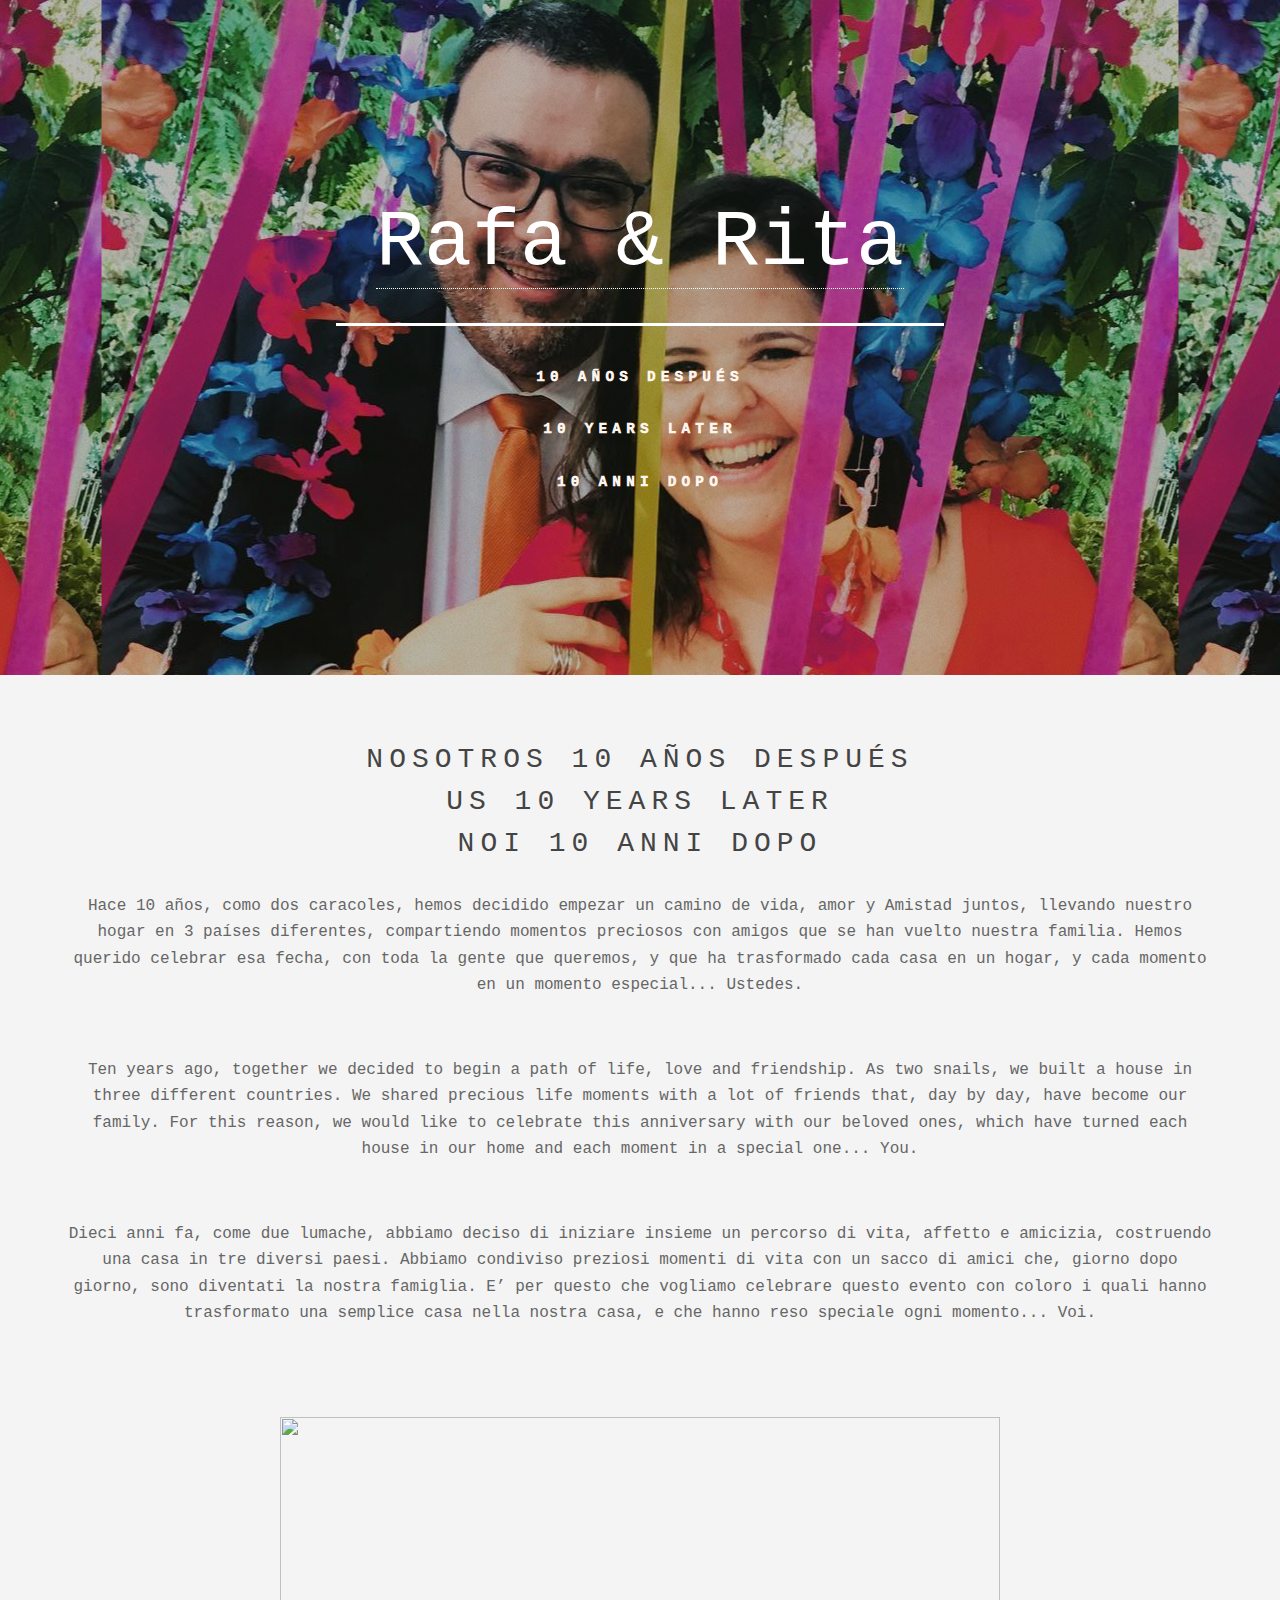
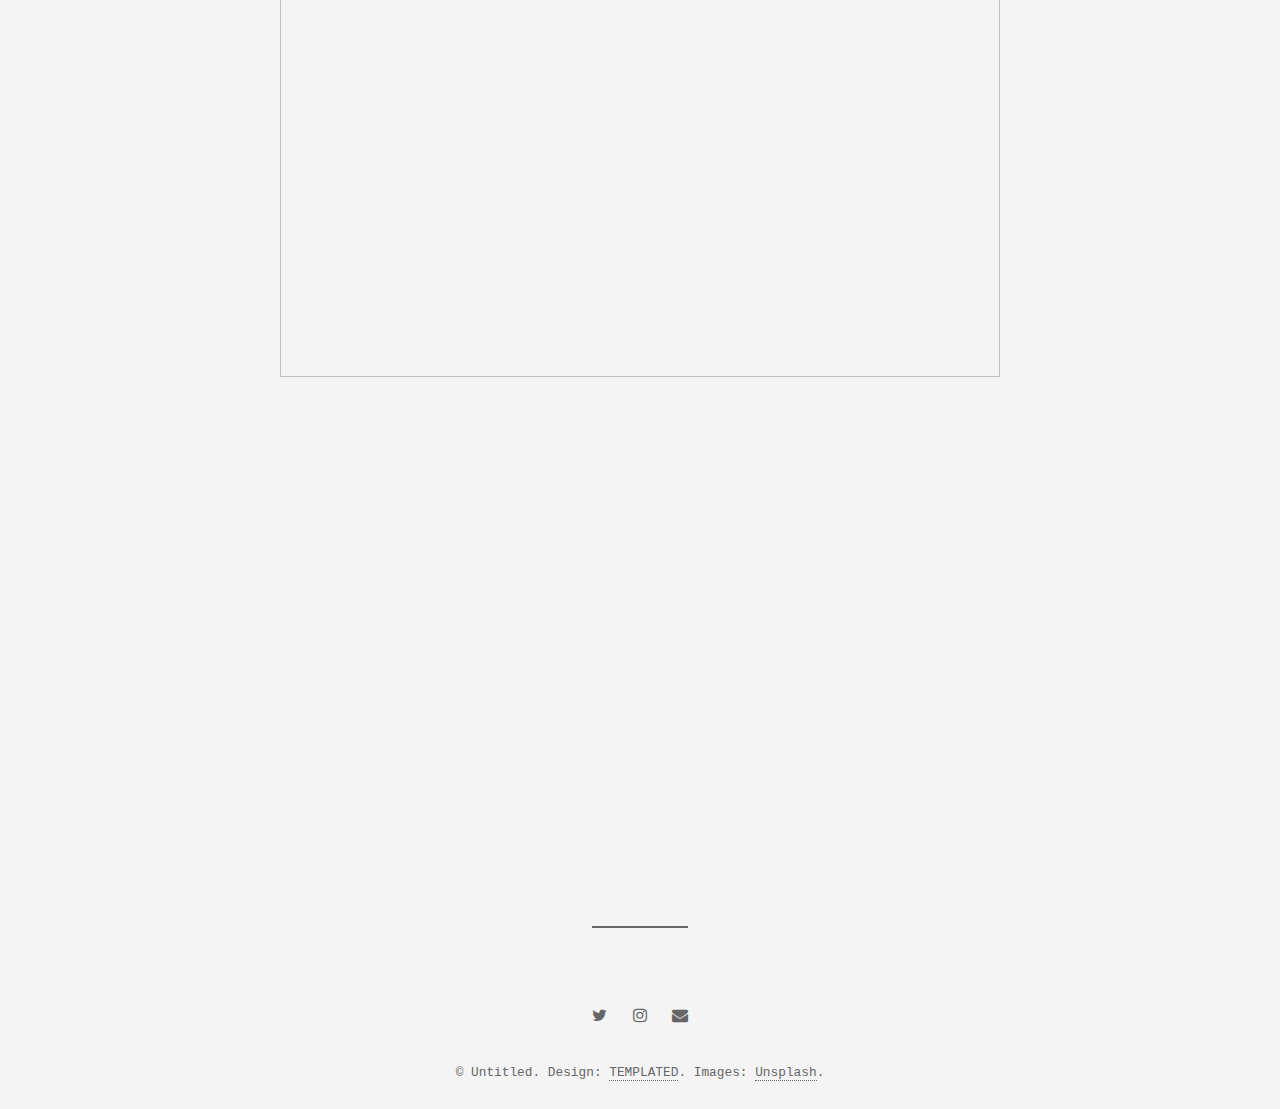
==== commit 7755205c: "inverted languages in header" ====
--- a/aboutus.html
+++ b/aboutus.html
@@ -41,7 +41,7 @@
         
         <section id="main" class="main">
         	<header>
-        		<h2>Nosotros 10 a&ntilde;os despu&eacute;s<br/>Noi 10 anni dopo<br/>Us 10 years later</h2>
+        		<h2>Nosotros 10 a&ntilde;os despu&eacute;s<br/>Us 10 years later<br/>Noi 10 anni dopo</h2>
         	</header>
         	<p>Hace 10 años, como dos caracoles, hemos decidido empezar un camino de vida, amor y Amistad juntos, 
         		llevando nuestro hogar en 3 países diferentes, compartiendo momentos preciosos con amigos que se han 
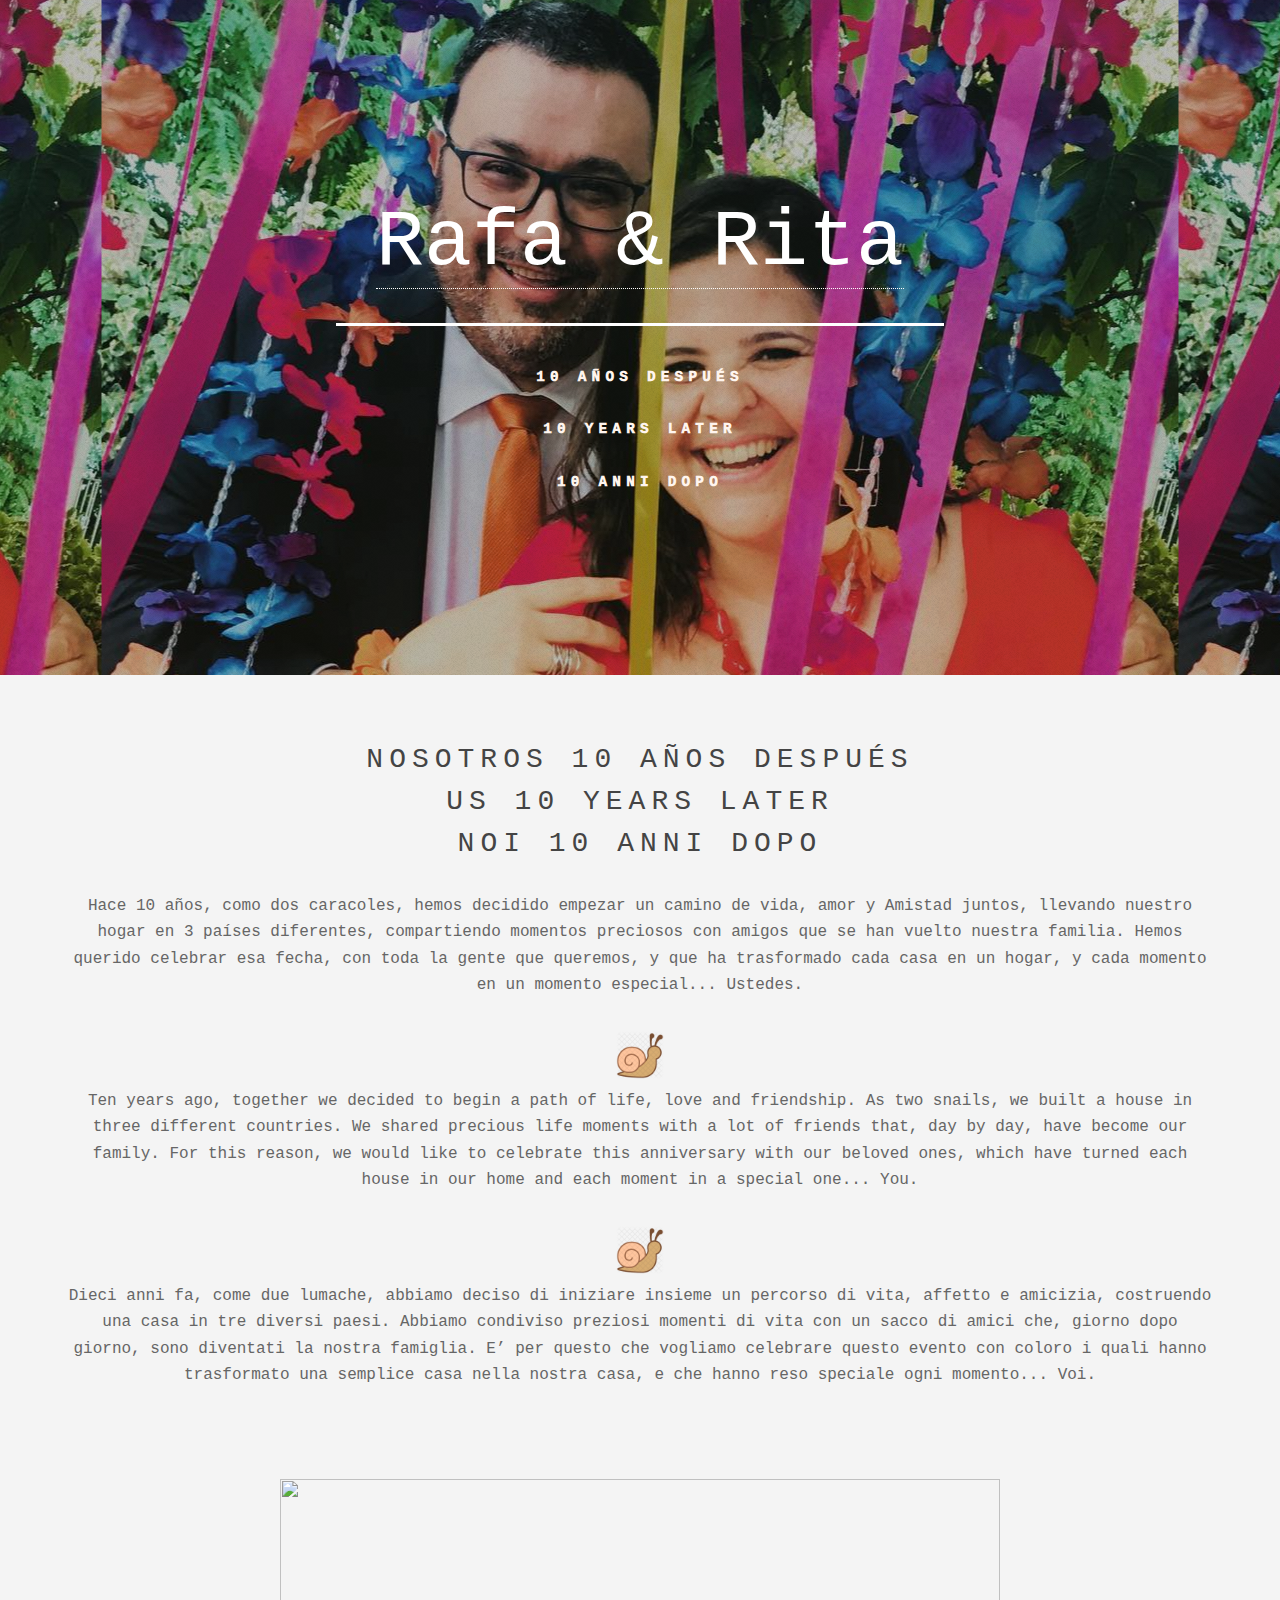
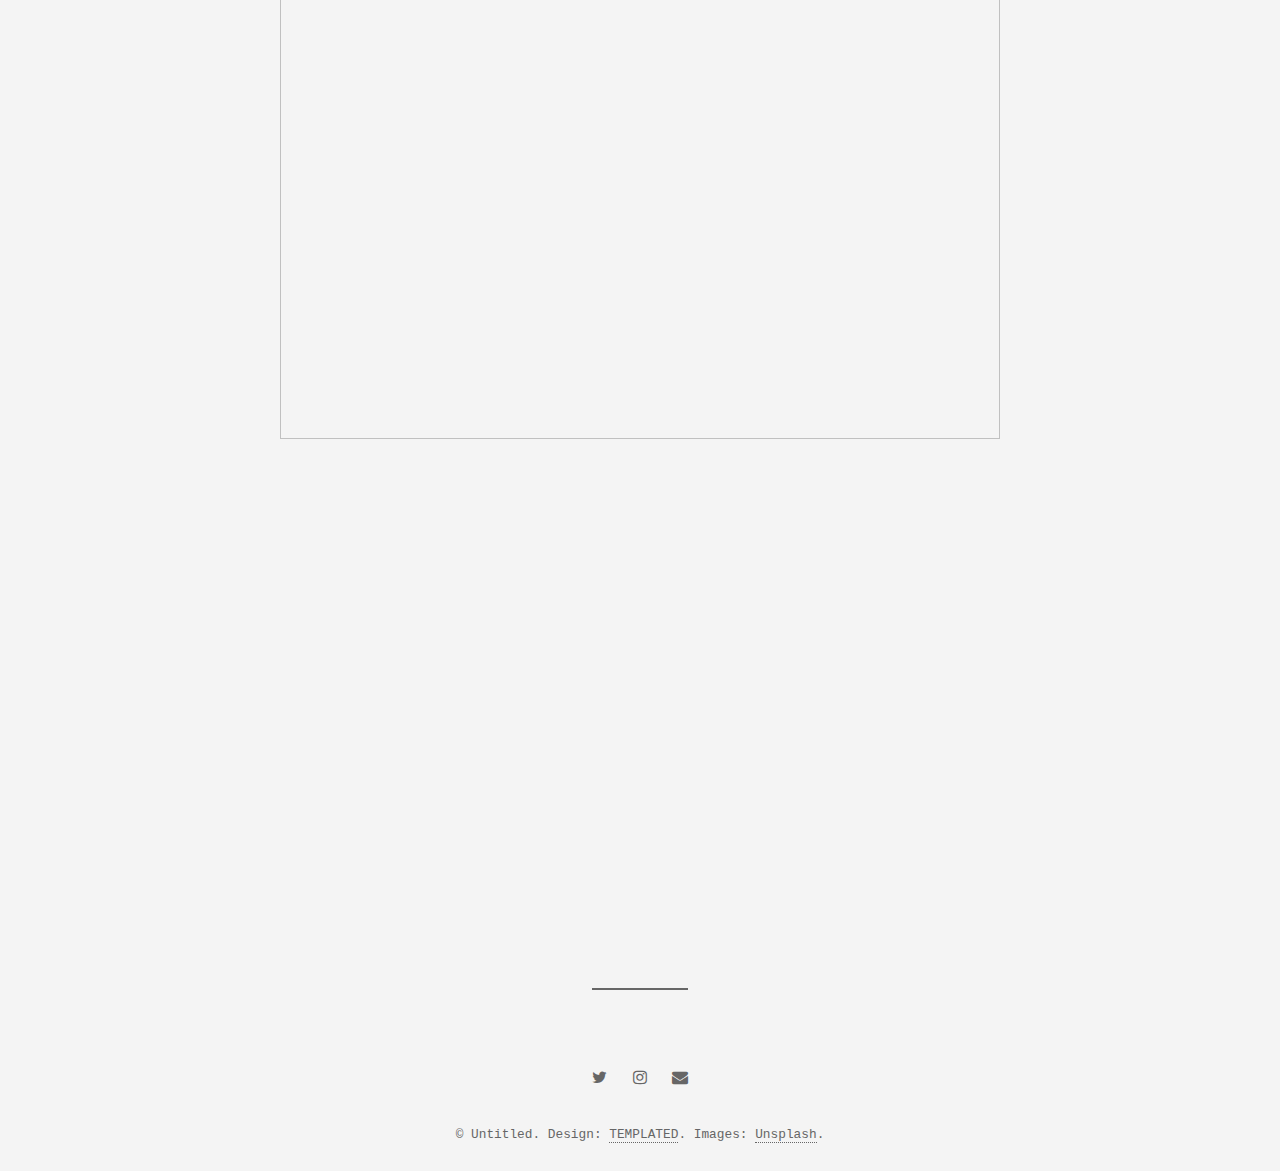
==== commit ecabd8e1: "resized separator logo" ====
--- a/aboutus.html
+++ b/aboutus.html
@@ -48,21 +48,29 @@
         		vuelto nuestra familia. Hemos querido celebrar esa fecha, con toda la gente que queremos, y que ha 
         		trasformado cada casa en un hogar, y cada momento en un momento especial... Ustedes.
         	</p>
-        </br>
+        <div style="display: flex; justify-content: center;">
+    <figure>
+        <img src="images/snail.png" style="width: 3em; height: 3em;"/></br>
+    </figure>
+</div>
         <p>Ten years ago, together we decided to begin a path of life, love and friendship. As two snails,
         	we built a house in three different countries. We shared precious life moments with a lot of friends that,
         	day by day, have become our family. For this reason, we would like to celebrate this anniversary with our beloved 
         ones, which have turned each house in our home and each moment in a special one... You.</p>
-    </br>
+   <div style="display: flex; justify-content: center;">
+    <figure>
+        <img src="images/snail.png" style="width: 3em; height: 3em;"/></br>
+    </figure>
+</div>
     <p>Dieci anni fa, come due lumache, abbiamo deciso di iniziare insieme un percorso di vita, affetto e amicizia, 
     	costruendo una casa in tre diversi paesi. Abbiamo condiviso preziosi momenti di vita con un sacco di amici che, giorno
     	dopo giorno, sono diventati la nostra famiglia. E’ per questo che vogliamo celebrare questo evento con coloro i quali
     hanno trasformato una semplice casa nella nostra casa, e che hanno reso speciale ogni momento... Voi.</p>
 </br><p>
-<div style="display: flex; justify-content: center;">
-        		<img src="images/imgAboutUs.png" style="width: 45em; height: 35em;"/>
-        	</div>
-	</p>
+	<div style="display: flex; justify-content: center;">
+		<img src="images/imgAboutUs.png" style="width: 45em; height: 35em;"/>
+	</div>
+</p>
 <p><iframe src="https://open.spotify.com/embed/user/carla_sciarra/playlist/4qnA7GtJhtQi6pA90mGxtS width="300" height="380" frameborder="0" allowtransparency="true" allow="encrypted-media"></iframe> 
 </p>
 </section>
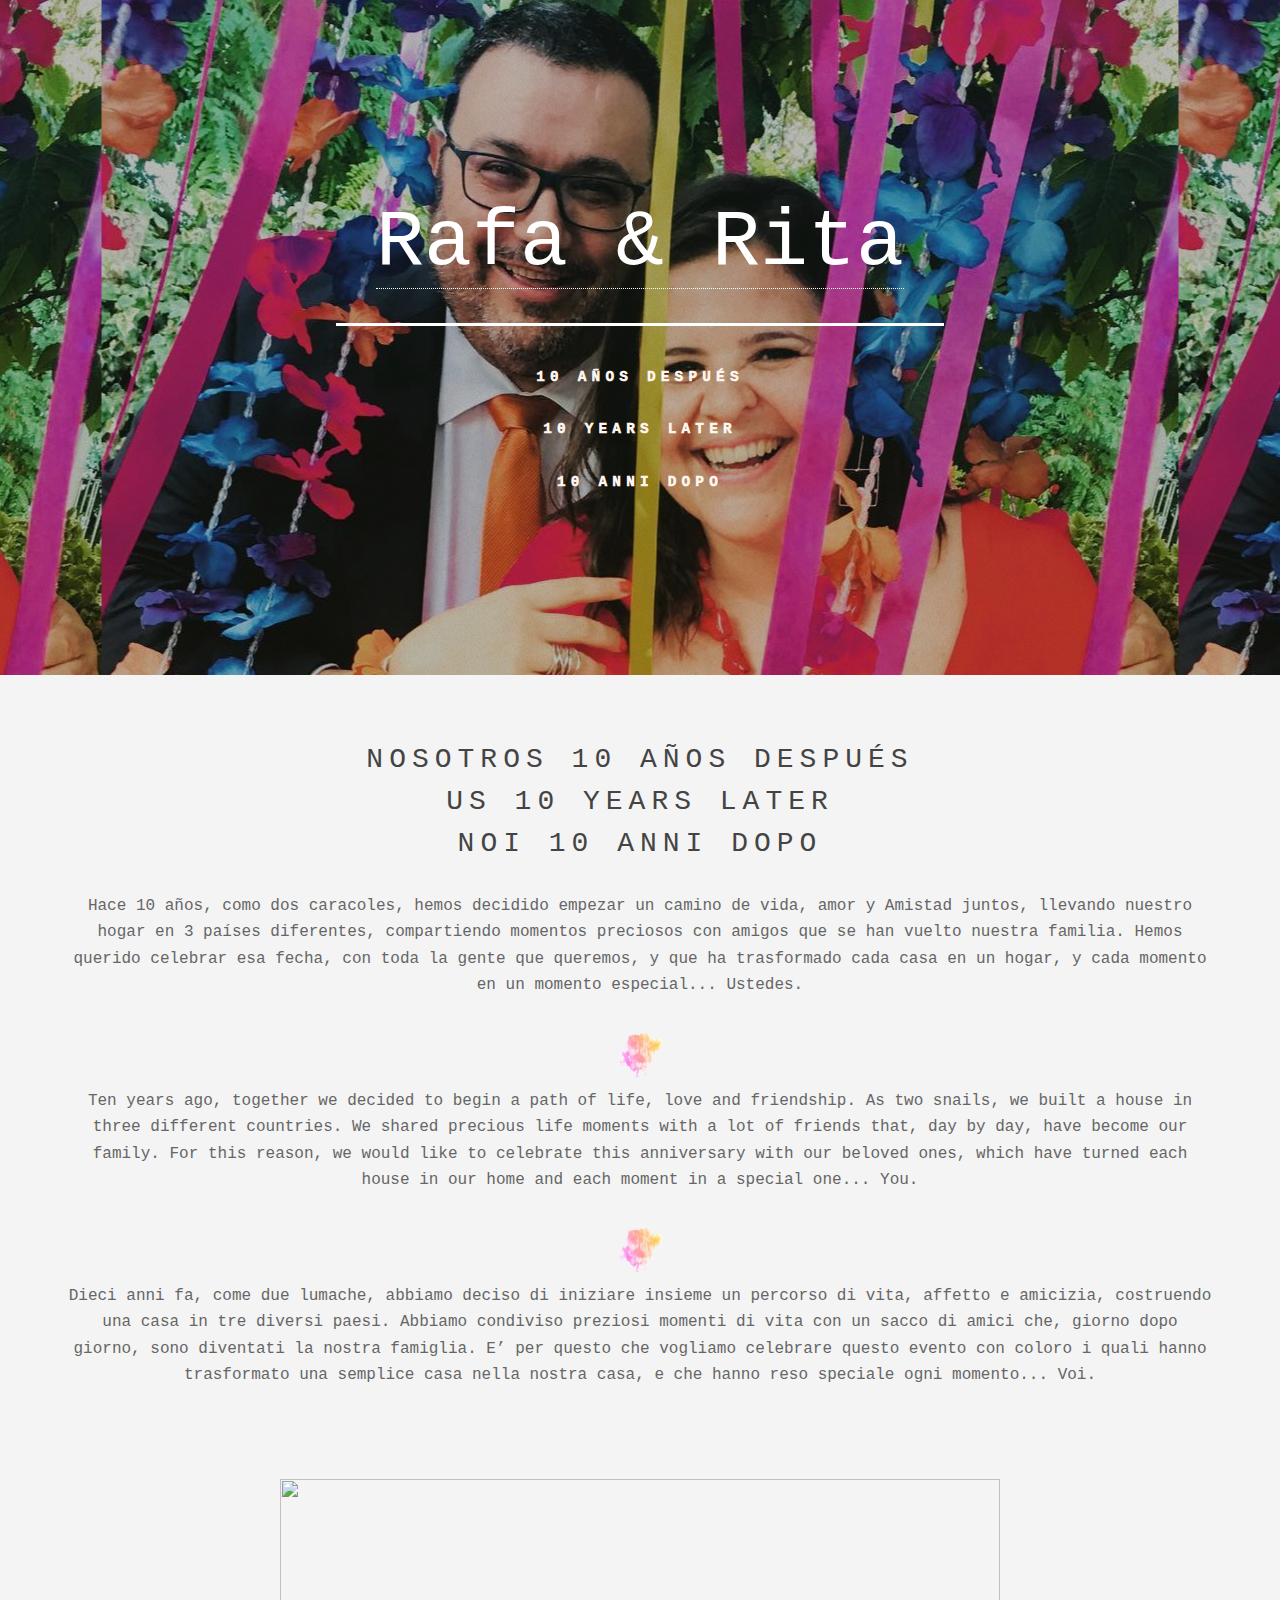
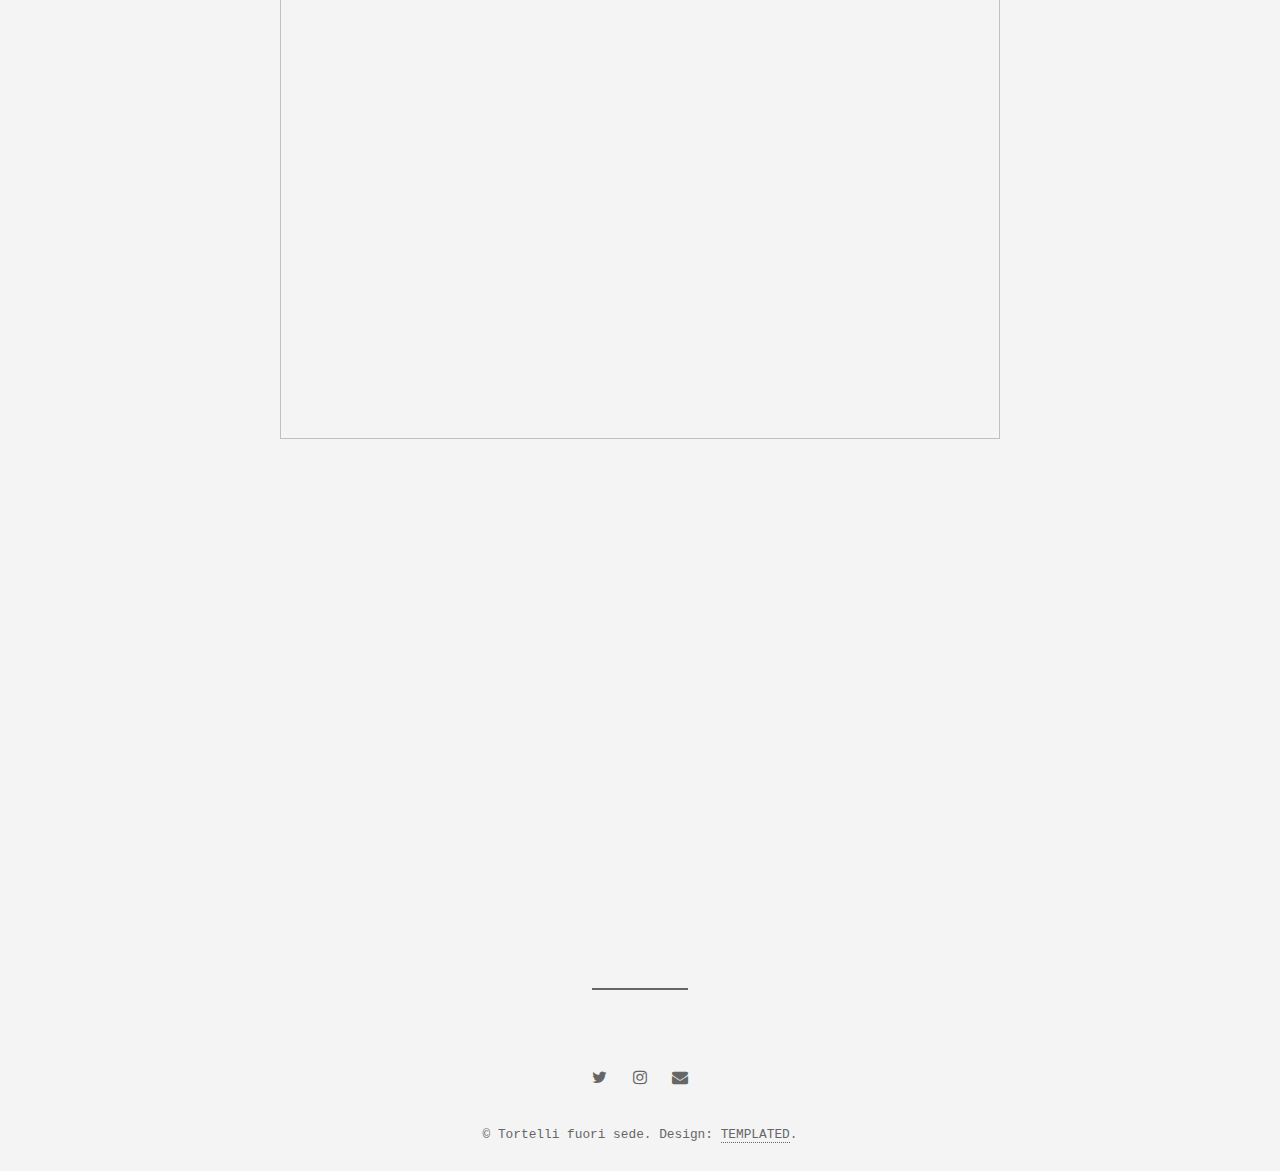
==== commit e4d465ce: "modified copyright" ====
--- a/aboutus.html
+++ b/aboutus.html
@@ -82,7 +82,7 @@
 		<li><a href="https://www.instagram.com/caracolsinfronteras/" class="icon fa-instagram"><span class="label">Instagram</span></a></li>
 		<li><a href="mailto:rafayrita10@gmail.com" class="icon fa-envelope"><span class="label">Email</span></a></li>
 	</ul>
-	<p class="copyright">&copy; Untitled. Design: <a href="https://templated.co">TEMPLATED</a>. Images: <a href="https://unsplash.com">Unsplash</a>.</p>
+	<p class="copyright">&copy; Tortelli fuori sede. Design: <a href="https://templated.co">TEMPLATED</a>.</p>
 </footer>
 
 </div>
--- a/assets/css/main.css
+++ b/assets/css/main.css
@@ -92,7 +92,8 @@
 /* Type */
 
 	body {
-		background-color: #f4f4f4;
+		background-image: "images/turtle.png"
+		background-repeat: true;
 		color: #666666;
 	}
 
@@ -1158,6 +1159,7 @@
 				-webkit-pointer-events: none;
 				-ms-pointer-events: none;
 				pointer-events: none;
+				font-style: bold;
 			}
 
 	.items {
